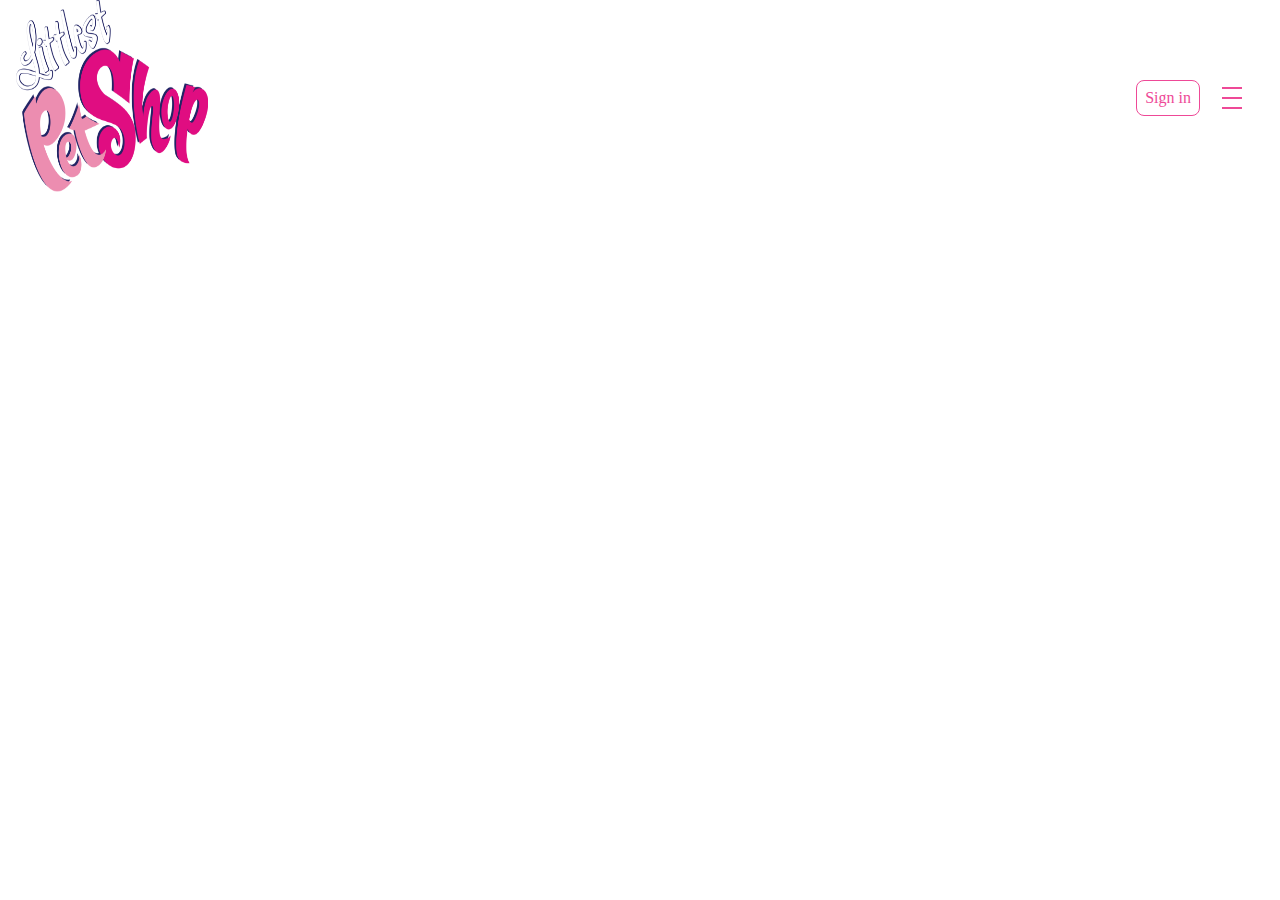
==== productinfo.html @ e5d633b0 "filteren" ====
<!DOCTYPE html>
<html lang="en">

<head>
	<meta charset="UTF-8">
	<meta name="author" content="jouw naam">
	<meta name="viewport" content="width=device-width, initial-scale=1">

	<title>Littlest Pet Shop - Home - Littlest Pet Shop</title>

	<link href="styles/style.css" rel="stylesheet">
	<link rel="icon" type="image/svg+xml" href="images/lpslogo2.png">
</head>

<body>
	<header>
		<nav>
			<a href="index.html"><img src="images/lpslogo2.png" alt="het logo van LPS roze sierlijke letterss met wit"></a>
			<a href="/">Sign in</a>

			<!-- Hamburger icoon hulp van ali-->
			<button type="button">
				<span></span>
				<span></span>
				<span></span>
			</button>
			
		</nav>

	</header>
	<section>
		<article>
			<img src="images/lpslogo2.png" alt="logo van lps,  roze met witte letters">
			<h3>Menu</h3>
			<button><svg xmlns="http://www.w3.org/2000/svg" viewBox="0 0 24 24" fill="none">
				<path fill-rule="evenodd" clip-rule="evenodd" d="M5.29289 5.29289C5.68342 4.90237 6.31658 4.90237 6.70711 5.29289L12 10.5858L17.2929 5.29289C17.6834 4.90237 18.3166 4.90237 18.7071 5.29289C19.0976 5.68342 19.0976 6.31658 18.7071 6.70711L13.4142 12L18.7071 17.2929C19.0976 17.6834 19.0976 18.3166 18.7071 18.7071C18.3166 19.0976 17.6834 19.0976 17.2929 18.7071L12 13.4142L6.70711 18.7071C6.31658 19.0976 5.68342 19.0976 5.29289 18.7071C4.90237 18.3166 4.90237 17.6834 5.29289 17.2929L10.5858 12L5.29289 6.70711C4.90237 6.31658 4.90237 5.68342 5.29289 5.29289Z" fill="#0F1729"/>
				</svg></button>
		</article>
		<ul>
			<li><a href="/">Learn</a></li>
			<li><a href="/">Shop</a></li>
			<li><a href="/">Home</a></li>
			<li><a href="/">Roblox</a></li>
		</ul>
		<ul>
			<li><a href="/">Create an account</a></li>
			<li><a href="/">Log in</a></li>
			<li><a href="/"><svg xmlns="http://www.w3.org/2000/svg" aria-label="favorite heart icon"viewBox="0 0 16 16" fill="none">
				<path d="M1.24264 8.24264L8 15L14.7574 8.24264C15.553 7.44699 16 6.36786 16 5.24264V5.05234C16 2.8143 14.1857 1 11.9477 1C10.7166 1 9.55233 1.55959 8.78331 2.52086L8 3.5L7.21669 2.52086C6.44767 1.55959 5.28338 1 4.05234 1C1.8143 1 0 2.8143 0 5.05234V5.24264C0 6.36786 0.44699 7.44699 1.24264 8.24264Z" fill="#000000"/>
				</svg></a></li>
			<li><a href="/"><svg xmlns="http://www.w3.org/2000/svg" aria-label="envelope icon"viewBox="0 0 24 24" fill="none">
				<path d="M4 18L9 12M20 18L15 12M3 8L10.225 12.8166C10.8665 13.2443 11.1872 13.4582 11.5339 13.5412C11.8403 13.6147 12.1597 13.6147 12.4661 13.5412C12.8128 13.4582 13.1335 13.2443 13.775 12.8166L21 8M6.2 19H17.8C18.9201 19 19.4802 19 19.908 18.782C20.2843 18.5903 20.5903 18.2843 20.782 17.908C21 17.4802 21 16.9201 21 15.8V8.2C21 7.0799 21 6.51984 20.782 6.09202C20.5903 5.71569 20.2843 5.40973 19.908 5.21799C19.4802 5 18.9201 5 17.8 5H6.2C5.0799 5 4.51984 5 4.09202 5.21799C3.71569 5.40973 3.40973 5.71569 3.21799 6.09202C3 6.51984 3 7.07989 3 8.2V15.8C3 16.9201 3 17.4802 3.21799 17.908C3.40973 18.2843 3.71569 18.5903 4.09202 18.782C4.51984 19 5.07989 19 6.2 19Z" stroke="#000000" stroke-width="2" stroke-linecap="round" stroke-linejoin="round"/>
				</svg></a></li>
		</ul>
	</section>
	<main>
		

	</main>
	<script src="scripts/script.js"></script>

	<footer>
<section>


</section>
	</footer>
</body>

</html>
---- styles/style.css ----
@import url('https://fonts.googleapis.com/css2?family=Expletus+Sans:ital,wght@0,400..700;1,400..700&family=Montserrat:ital,wght@0,100..900;1,100..900&family=Nunito:ital,wght@0,200..1000;1,200..1000&family=Saira:ital,wght@0,100..900;1,100..900&display=swap');


@font-face {
	font-family: PetShopFont;
	src: url("../fonts/Baloo-Regular.ttf");
}

/**************/
/* CSS REMEDY */
/**************/
*, *::after, *::before {
  box-sizing:border-box;  
  margin: 0;
}


body {
	box-sizing: border-box;
	overflow-x: hidden;
}

body > section  {
	width:100vw;
	opacity: 0;
	pointer-events: none;
	background-color: whitesmoke;
	height:100vh;
	position: absolute;
	top: 0;
	font-family: system-ui, -apple-system, BlinkMacSystemFont, 'Segoe UI', Roboto, Oxygen, Ubuntu, Cantarell, 'Open Sans', 'Helvetica Neue', sans-serif;
	z-index: 1;
	transition: .5s;
}

body > section.active {
	opacity: 1;
	pointer-events: all;
}

ul {
	padding: 0;
}

li {
	list-style-type: none;
}

button {
	background-color: transparent;
	border: none;
}

body > section article {
	display: flex
}



body > section ul {
	display: flex;
	flex-direction: column;
}

body > section ul:nth-of-type(2) {
	margin-top: 3rem;
}

body > section ul li a {
	display: block;
}

body > section ul:nth-of-type(1) li a {
	padding: 1rem;
	border-top: solid .5px #ccc;
	border-bottom: solid .5px #ccc;
}

body > section ul:nth-of-type(2) {
	display: flex;
	text-align: center;
}

body > section ul:nth-of-type(2) li:nth-of-type(1) a,
body > section ul:nth-of-type(2) li:nth-of-type(2) a{
	padding: 1rem;
	width: 100%;
	display: inline-block;
	border-top: solid .5px #ccc;
	border-bottom: solid .5px #ccc;
	
}

body > section ul:nth-of-type(2) li:nth-of-type(3) a,
body > section ul:nth-of-type(2) li:nth-of-type(4) a {
	margin: 0 auto;
}



body > section ul:nth-of-type(2) li:nth-of-type(3) a {
	margin-top: 2rem
}

img {
	width: 100%;
}

body > section article {
    display: flex;
	width: 100%;
	justify-content: space-between;
    flex-direction: row; /* Zorg ervoor dat de inhoud onder elkaar komt */
    align-items: center; /* Optioneel: centreer de inhoud horizontaal */
    padding: 1rem; /* Voeg wat padding toe om ruimte te creëren */
}

body > section article img  {
	width: 20%;
}

body > section ul li a {
	color: #EE4997;
}

body > section ul:nth-of-type(2) li:nth-of-type(3) a{
	display: block;
	width: 2rem;
}

body > section ul:nth-of-type(2) li:nth-of-type(4) a{
	display: block;
	width: 2rem;
}

img {
    width: 100%; 
    aspect-ratio: 1/1; /* Behoud de verhoudingen van de afbeelding */
}

body > section article button {
    width: auto; /* Laat de breedte van de knop automatisch bepalen op basis van de inhoud */
    display: inline-flex; /* Zorg ervoor dat de knop alleen zoveel ruimte inneemt als nodig */
    align-items: center; /* Centreer de inhoud binnen de knop */
    justify-content: center; /* Centreer het SVG-pictogram in de knop */
    padding: 0.5rem; /* Voeg wat padding toe om ruimte rond de knop te creëren */
}

body > section article button svg {
    width: 2rem; /* Stel de grootte van de SVG in (je kunt dit aanpassen naar behoefte) */
    height: 2rem; /* Zorg ervoor dat de hoogte van het SVG-pictogram dezelfde is als de breedte */
	fill: red;
}


/*********************/
/* CUSTOM PROPERTIES */
/*********************/
:root {
	/* startje */
	--color-text:#111;
	--color-background:#eee;
	--color-llp: #EE4997;
	--color-blue: lightblue;
	--footer-bgcolor: #0D294F;
	--lps-plain-text: "Nunito"; 

}


a  {
	text-decoration: none;
}

li  {
	list-style-type: none;
}


p, h2 {
	font-family: var(--lps-plain-text);
}

/****************/
/* JOUW STYLING */
/****************/

/* jouw code */

header nav {
	display: flex;
	width: 100%;
	background-color: white;

	/* Lijnt alle children (items in de nav) horizontaal uit */
	align-items: center;


}

header nav a:first-of-type {
	width: 30%;
	margin-left: 1rem;
	margin-right: auto;
}


header nav a:nth-of-type(1) img {
	width: 50%;
	height:auto;
}
/* sign in button*/
header nav a:nth-of-type(2) {
	color: var(--color-llp);
	padding: 0.5rem;
	border-radius: .5rem;
	border: solid var(--color-llp) 1px;

}

header nav button {
	aspect-ratio: 1/1;
	width: 3rem;
	display: flex;
	justify-content: center;
	flex-direction: column;
	gap: .5rem;
	background-color: transparent;
	border: none;
	margin: 0 1rem;
}

header nav button span {
	display: block;
	width: 55%;
	height: 2px;
	background-color: var(--color-llp);
}

  

/* Main */
/* hulp van studentassistent*/
  
  div h1 {
	position: absolute;
	font-family: PetShopFont;
  }
  
  /* bron van https://cssgradient.io/*/

  div h1:nth-of-type(1) {
	color: white;
	-webkit-text-stroke: .4rem rgb(23, 26, 79); /* buitenlijn kleur */
 font-family: PetShopFont;
}
 /* bron van https://cssgradient.io/*/
  
  div h1:nth-of-type(2) {
	color: white; /* tekst kleur */
	font-family: PetShopFont;
 }
/* hulp van studentassistent*/


main h2:first-of-type{
	font-family: PetShopFont;
	color: rgb(23, 26, 79);
}



main section:nth-of-type(1) {
	background: rgb(2,0,36);
	background: linear-gradient(-90deg, #0974B7 0%, #80C0DD 100%);
		padding: 2rem;
}


main section:nth-of-type(1) div {
	top: 0;
}

main section:nth-of-type(1) p {
	margin-top: 3rem;
}

main article {
	width: 100%;
}

main section {
	box-sizing: border-box;
	margin: 0;
}

main section:nth-of-type(3) img{
	width:80%;
}
/* Anouk heeft me heel lief geholpen met dit stuk*/
main section:nth-of-type(3) ul{
	padding: 0;
	display:grid;
	grid-template-columns: repeat(2,1fr);
	gap: 1rem;
	padding: 1rem;
	align-items: center;
}
/* Anouk heeft me heel lief geholpen met dit stuk*/

main section:nth-of-type(3) ul li {
	display: flex;
	flex-direction: column;
	gap: 0;
	height: 15rem;
	align-items: center;
}



main section:nth-of-type(3) ul li a {
	margin-top: auto;
}

svg {
	width: 100%;
}

main section ul li {
	/* om de p's en buttons onder elkaar en in het midden van de sections te positioneren */
	display:grid;
	place-content:center;
	gap:1em;
  }
  
  li p {
	width:10em;
	margin:0;
	padding:.5em;
	
	text-align:center;
  }

main section:nth-of-type(3) ul li a:first-of-type{
	background-color: #EE4997;
    border-radius: 2em;
    padding: .3rem 1rem;
    color: white;
    text-align: center;
}

main section:nth-of-type(2) select {
	border: none;
}

main section:nth-of-type(2) {
	display: flex;
	justify-content: center;
	align-items: center;
	gap: 1rem;
}

main section:nth-of-type(2) div {
	border: solid 2px #EE4997;
	padding: .5rem 1rem;
	color: #EE4997;
	border-radius: .8rem;
}


option {
	color: red;
}

footer {

	background-color: var(--footer-bgcolor);
	margin-top: 2rem;;
}
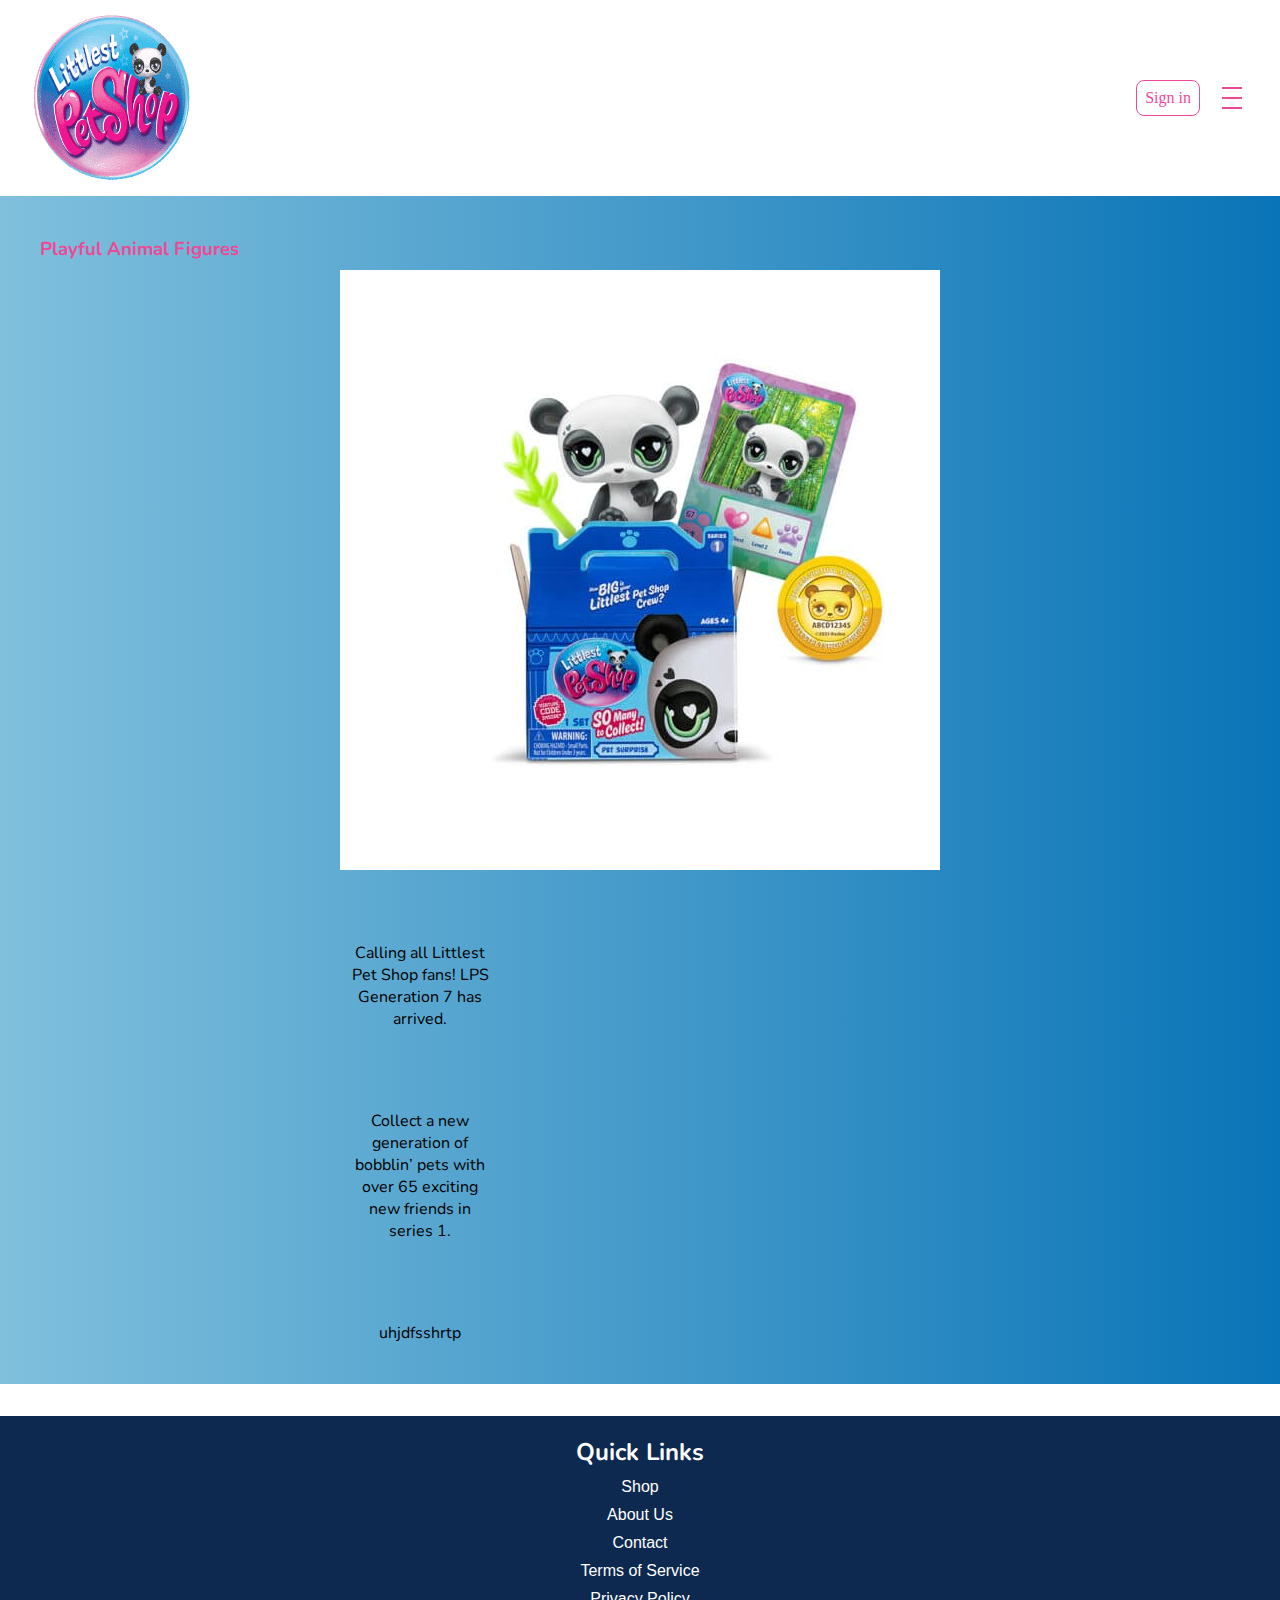
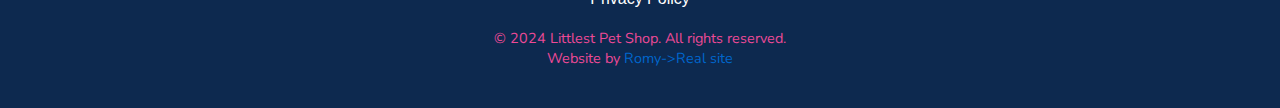
==== commit e2836fcd: "aanpassingen" ====
--- a/productinfo.html
+++ b/productinfo.html
@@ -3,7 +3,7 @@
 
 <head>
 	<meta charset="UTF-8">
-	<meta name="author" content="jouw naam">
+	<meta name="author" content="Romy">
 	<meta name="viewport" content="width=device-width, initial-scale=1">
 
 	<title>Littlest Pet Shop - Home - Littlest Pet Shop</title>
@@ -15,8 +15,9 @@
 <body>
 	<header>
 		<nav>
-			<a href="index.html"><img src="images/lpslogo2.png" alt="het logo van LPS roze sierlijke letterss met wit"></a>
-			<a href="/">Sign in</a>
+			<a href="index.html"><img src="images/logolpsovaal.png"
+					alt="het logo van LPS roze sierlijke letterss met wit"></a>
+			<a href="productinfo.html">Sign in</a>
 
 			<!-- Hamburger icoon hulp van ali-->
 			<button type="button">
@@ -24,46 +25,84 @@
 				<span></span>
 				<span></span>
 			</button>
-			
+
 		</nav>
 
 	</header>
 	<section>
 		<article>
-			<img src="images/lpslogo2.png" alt="logo van lps,  roze met witte letters">
+			<img src="images/logolpsovaal.png" alt="logo lps, blue logo with a panda ">
 			<h3>Menu</h3>
 			<button><svg xmlns="http://www.w3.org/2000/svg" viewBox="0 0 24 24" fill="none">
-				<path fill-rule="evenodd" clip-rule="evenodd" d="M5.29289 5.29289C5.68342 4.90237 6.31658 4.90237 6.70711 5.29289L12 10.5858L17.2929 5.29289C17.6834 4.90237 18.3166 4.90237 18.7071 5.29289C19.0976 5.68342 19.0976 6.31658 18.7071 6.70711L13.4142 12L18.7071 17.2929C19.0976 17.6834 19.0976 18.3166 18.7071 18.7071C18.3166 19.0976 17.6834 19.0976 17.2929 18.7071L12 13.4142L6.70711 18.7071C6.31658 19.0976 5.68342 19.0976 5.29289 18.7071C4.90237 18.3166 4.90237 17.6834 5.29289 17.2929L10.5858 12L5.29289 6.70711C4.90237 6.31658 4.90237 5.68342 5.29289 5.29289Z" fill="#0F1729"/>
+					<path fill-rule="evenodd" clip-rule="evenodd"
+						d="M5.29289 5.29289C5.68342 4.90237 6.31658 4.90237 6.70711 5.29289L12 10.5858L17.2929 5.29289C17.6834 4.90237 18.3166 4.90237 18.7071 5.29289C19.0976 5.68342 19.0976 6.31658 18.7071 6.70711L13.4142 12L18.7071 17.2929C19.0976 17.6834 19.0976 18.3166 18.7071 18.7071C18.3166 19.0976 17.6834 19.0976 17.2929 18.7071L12 13.4142L6.70711 18.7071C6.31658 19.0976 5.68342 19.0976 5.29289 18.7071C4.90237 18.3166 4.90237 17.6834 5.29289 17.2929L10.5858 12L5.29289 6.70711C4.90237 6.31658 4.90237 5.68342 5.29289 5.29289Z"
+						fill="#0F1729" />
 				</svg></button>
 		</article>
 		<ul>
-			<li><a href="/">Learn</a></li>
-			<li><a href="/">Shop</a></li>
-			<li><a href="/">Home</a></li>
-			<li><a href="/">Roblox</a></li>
+			<li><a href="productinfo.html">Learn</a></li>
+			<li><a href="productinfo.html">Shop</a></li>
+			<li><a href="productinfo.html">Home</a></li>
+			<li><a href="productinfo.html">Roblox</a></li>
 		</ul>
 		<ul>
-			<li><a href="/">Create an account</a></li>
-			<li><a href="/">Log in</a></li>
-			<li><a href="/"><svg xmlns="http://www.w3.org/2000/svg" aria-label="favorite heart icon"viewBox="0 0 16 16" fill="none">
-				<path d="M1.24264 8.24264L8 15L14.7574 8.24264C15.553 7.44699 16 6.36786 16 5.24264V5.05234C16 2.8143 14.1857 1 11.9477 1C10.7166 1 9.55233 1.55959 8.78331 2.52086L8 3.5L7.21669 2.52086C6.44767 1.55959 5.28338 1 4.05234 1C1.8143 1 0 2.8143 0 5.05234V5.24264C0 6.36786 0.44699 7.44699 1.24264 8.24264Z" fill="#000000"/>
-				</svg></a></li>
-			<li><a href="/"><svg xmlns="http://www.w3.org/2000/svg" aria-label="envelope icon"viewBox="0 0 24 24" fill="none">
-				<path d="M4 18L9 12M20 18L15 12M3 8L10.225 12.8166C10.8665 13.2443 11.1872 13.4582 11.5339 13.5412C11.8403 13.6147 12.1597 13.6147 12.4661 13.5412C12.8128 13.4582 13.1335 13.2443 13.775 12.8166L21 8M6.2 19H17.8C18.9201 19 19.4802 19 19.908 18.782C20.2843 18.5903 20.5903 18.2843 20.782 17.908C21 17.4802 21 16.9201 21 15.8V8.2C21 7.0799 21 6.51984 20.782 6.09202C20.5903 5.71569 20.2843 5.40973 19.908 5.21799C19.4802 5 18.9201 5 17.8 5H6.2C5.0799 5 4.51984 5 4.09202 5.21799C3.71569 5.40973 3.40973 5.71569 3.21799 6.09202C3 6.51984 3 7.07989 3 8.2V15.8C3 16.9201 3 17.4802 3.21799 17.908C3.40973 18.2843 3.71569 18.5903 4.09202 18.782C4.51984 19 5.07989 19 6.2 19Z" stroke="#000000" stroke-width="2" stroke-linecap="round" stroke-linejoin="round"/>
-				</svg></a></li>
+			<li><a href="productinfo.html">Create an account</a></li>
+			<li><a href="productinfo.html">Log in</a></li>
+			<li>
+				<a href="productinfo.html">
+					<!-- https://www.svgrepo.com/show/533194/mail-alt.svg-->
+					<svg xmlns="http://www.w3.org/2000/svg" aria-label="favorite heart icon" viewBox="0 0 16 16"
+						fill="none">
+						<path
+							d="M1.24264 8.24264L8 15L14.7574 8.24264C15.553 7.44699 16 6.36786 16 5.24264V5.05234C16 2.8143 14.1857 1 11.9477 1C10.7166 1 9.55233 1.55959 8.78331 2.52086L8 3.5L7.21669 2.52086C6.44767 1.55959 5.28338 1 4.05234 1C1.8143 1 0 2.8143 0 5.05234V5.24264C0 6.36786 0.44699 7.44699 1.24264 8.24264Z"
+							fill="#000000" />
+					</svg></a>
+			</li>
+			<!-- https://www.svgrepo.com/show/533194/mail-alt.svg-->
+			<li><a href="productinfo.html"><svg xmlns="http://www.w3.org/2000/svg" aria-label="envelope icon"
+						viewBox="0 0 24 24" fill="none">
+						<path
+							d="M4 18L9 12M20 18L15 12M3 8L10.225 12.8166C10.8665 13.2443 11.1872 13.4582 11.5339 13.5412C11.8403 13.6147 12.1597 13.6147 12.4661 13.5412C12.8128 13.4582 13.1335 13.2443 13.775 12.8166L21 8M6.2 19H17.8C18.9201 19 19.4802 19 19.908 18.782C20.2843 18.5903 20.5903 18.2843 20.782 17.908C21 17.4802 21 16.9201 21 15.8V8.2C21 7.0799 21 6.51984 20.782 6.09202C20.5903 5.71569 20.2843 5.40973 19.908 5.21799C19.4802 5 18.9201 5 17.8 5H6.2C5.0799 5 4.51984 5 4.09202 5.21799C3.71569 5.40973 3.40973 5.71569 3.21799 6.09202C3 6.51984 3 7.07989 3 8.2V15.8C3 16.9201 3 17.4802 3.21799 17.908C3.40973 18.2843 3.71569 18.5903 4.09202 18.782C4.51984 19 5.07989 19 6.2 19Z"
+							stroke="#000000" stroke-width="2" stroke-linecap="round" stroke-linejoin="round" />
+					</svg></a></li>
 		</ul>
 	</section>
 	<main>
-		
 
+
+
+		</section>
+		<section>
+			<h3>Playful Animal Figures</h3>
+			<ul>
+				<li><img src="/images/pandalps.jpeg" alt="LPS panda comes with bamboo, a card and a coin">
+					<p>Calling all Littlest Pet Shop fans! LPS Generation 7 has arrived.</p>
+                    <p> Collect a new generation of bobblin’ pets with over 65 exciting new friends in series 1. </p>
+                    <p> uhjdfsshrtp</p>
+				</li>
+				
+			</ul>
+		</section>
 	</main>
 	<script src="scripts/script.js"></script>
 
 	<footer>
-<section>
-
-
-</section>
+		<section>
+			<h2>Quick Links</h2>
+			<ul>
+				<li><a href="productinfo.html">Shop</a></li>
+				<li><a href="productinfo.html">About Us</a></li>
+				<li><a href="productinfo.html">Contact</a></li>
+				<li><a href="productinfo.html">Terms of Service</a></li>
+				<li><a href="productinfo.html">Privacy Policy</a></li>
+			</ul>
+		</section>
+	
+		<section>
+			<!--https://www.w3schools.com/html/html_symbols.asp-->
+			<p>&copy; 2024 Littlest Pet Shop. All rights reserved.</p>
+			<p>Website by <a href="https://www.littlestpetshop.com/shop/">Romy->Real site</a></p>
+		</section>
 	</footer>
 </body>
 
--- a/styles/style.css
+++ b/styles/style.css
@@ -1,31 +1,33 @@
 @import url('https://fonts.googleapis.com/css2?family=Expletus+Sans:ital,wght@0,400..700;1,400..700&family=Montserrat:ital,wght@0,100..900;1,100..900&family=Nunito:ital,wght@0,200..1000;1,200..1000&family=Saira:ital,wght@0,100..900;1,100..900&display=swap');
 
-
+/*hulp van student assistent*/
 @font-face {
 	font-family: PetShopFont;
 	src: url("../fonts/Baloo-Regular.ttf");
 }
-
+/*hulp van student assistent*/
 /**************/
 /* CSS REMEDY */
 /**************/
-*, *::after, *::before {
-  box-sizing:border-box;  
-  margin: 0;
+*,
+*::after,
+*::before {
+	box-sizing: border-box;
+	margin: 0;
 }
 
 
 body {
 	box-sizing: border-box;
-	overflow-x: hidden;
-}
-
-body > section  {
-	width:100vw;
+	overflow-x: hidden; /* Voorkomt horizontaal scrollen op de pagina*/
+}
+/* hulp van studenassistent voor hamburger menu*/
+body>section {
+	width: 100vw;
 	opacity: 0;
 	pointer-events: none;
 	background-color: whitesmoke;
-	height:100vh;
+	height: 100vh;
 	position: absolute;
 	top: 0;
 	font-family: system-ui, -apple-system, BlinkMacSystemFont, 'Segoe UI', Roboto, Oxygen, Ubuntu, Cantarell, 'Open Sans', 'Helvetica Neue', sans-serif;
@@ -33,7 +35,7 @@
 	transition: .5s;
 }
 
-body > section.active {
+body>section.active {
 	opacity: 1;
 	pointer-events: all;
 }
@@ -44,6 +46,7 @@
 
 li {
 	list-style-type: none;
+
 }
 
 button {
@@ -51,54 +54,54 @@
 	border: none;
 }
 
-body > section article {
+body>section article {
 	display: flex
 }
 
 
 
-body > section ul {
+body>section ul {
 	display: flex;
 	flex-direction: column;
 }
 
-body > section ul:nth-of-type(2) {
+body>section ul:nth-of-type(2) {
 	margin-top: 3rem;
 }
 
-body > section ul li a {
+body>section ul li a {
 	display: block;
 }
 
-body > section ul:nth-of-type(1) li a {
+body>section ul:nth-of-type(1) li a {
 	padding: 1rem;
 	border-top: solid .5px #ccc;
 	border-bottom: solid .5px #ccc;
 }
 
-body > section ul:nth-of-type(2) {
+body>section ul:nth-of-type(2) {
 	display: flex;
 	text-align: center;
 }
 
-body > section ul:nth-of-type(2) li:nth-of-type(1) a,
-body > section ul:nth-of-type(2) li:nth-of-type(2) a{
+body>section ul:nth-of-type(2) li:nth-of-type(1) a,
+body>section ul:nth-of-type(2) li:nth-of-type(2) a {
 	padding: 1rem;
 	width: 100%;
 	display: inline-block;
 	border-top: solid .5px #ccc;
 	border-bottom: solid .5px #ccc;
-	
-}
-
-body > section ul:nth-of-type(2) li:nth-of-type(3) a,
-body > section ul:nth-of-type(2) li:nth-of-type(4) a {
+
+}
+
+body>section ul:nth-of-type(2) li:nth-of-type(3) a,
+body>section ul:nth-of-type(2) li:nth-of-type(4) a {
 	margin: 0 auto;
 }
 
 
 
-body > section ul:nth-of-type(2) li:nth-of-type(3) a {
+body>section ul:nth-of-type(2) li:nth-of-type(3) a {
 	margin-top: 2rem
 }
 
@@ -106,50 +109,61 @@
 	width: 100%;
 }
 
-body > section article {
-    display: flex;
+body>section article {
+	display: flex;
 	width: 100%;
 	justify-content: space-between;
-    flex-direction: row; /* Zorg ervoor dat de inhoud onder elkaar komt */
-    align-items: center; /* Optioneel: centreer de inhoud horizontaal */
-    padding: 1rem; /* Voeg wat padding toe om ruimte te creëren */
-}
-
-body > section article img  {
+	flex-direction: row;
+	/* Zorg ervoor dat de inhoud onder elkaar komt */
+	align-items: center;
+	/* Optioneel: centreer de inhoud horizontaal */
+	padding: 1rem;
+	/* Voeg wat padding toe om ruimte te creëren */
+}
+
+body>section article img {
 	width: 20%;
 }
 
-body > section ul li a {
+body>section ul li a {
 	color: #EE4997;
 }
 
-body > section ul:nth-of-type(2) li:nth-of-type(3) a{
+body>section ul:nth-of-type(2) li:nth-of-type(3) a {
 	display: block;
 	width: 2rem;
 }
 
-body > section ul:nth-of-type(2) li:nth-of-type(4) a{
+body>section ul:nth-of-type(2) li:nth-of-type(4) a {
 	display: block;
 	width: 2rem;
 }
 
 img {
-    width: 100%; 
-    aspect-ratio: 1/1; /* Behoud de verhoudingen van de afbeelding */
-}
-
-body > section article button {
-    width: auto; /* Laat de breedte van de knop automatisch bepalen op basis van de inhoud */
-    display: inline-flex; /* Zorg ervoor dat de knop alleen zoveel ruimte inneemt als nodig */
-    align-items: center; /* Centreer de inhoud binnen de knop */
-    justify-content: center; /* Centreer het SVG-pictogram in de knop */
-    padding: 0.5rem; /* Voeg wat padding toe om ruimte rond de knop te creëren */
-}
-
-body > section article button svg {
-    width: 2rem; /* Stel de grootte van de SVG in (je kunt dit aanpassen naar behoefte) */
-    height: 2rem; /* Zorg ervoor dat de hoogte van het SVG-pictogram dezelfde is als de breedte */
-	fill: red;
+	width: 100%;
+	aspect-ratio: 1/1;
+	/* Behoud de verhoudingen van de afbeelding */
+}
+
+body>section article button {
+	width: auto;
+	/* Laat de breedte van de knop automatisch bepalen op basis van de inhoud */
+	display: inline-flex;
+	/* Zorg ervoor dat de knop alleen zoveel ruimte inneemt als nodig */
+	align-items: center;
+	/* Centreer de inhoud binnen de knop */
+	justify-content: center;
+	/* Centreer het SVG-pictogram in de knop */
+	padding: 0.5rem;
+	/* Voeg wat padding toe om ruimte rond de knop te creëren */
+}
+
+body>section article button svg {
+	width: 2rem;
+	/* Stel de grootte van de SVG in (je kunt dit aanpassen naar behoefte) */
+	height: 2rem;
+	/* Zorg ervoor dat de hoogte van het SVG-pictogram dezelfde is als de breedte */
+	fill: rgb(0, 0, 0);
 }
 
 
@@ -158,27 +172,37 @@
 /*********************/
 :root {
 	/* startje */
-	--color-text:#111;
-	--color-background:#eee;
+	--color-text: #111;
+	--color-background: #eee;
 	--color-llp: #EE4997;
 	--color-blue: lightblue;
 	--footer-bgcolor: #0D294F;
-	--lps-plain-text: "Nunito"; 
-
-}
-
-
-a  {
+	--lps-plain-text: "Nunito";
+
+}
+
+
+a {
 	text-decoration: none;
 }
 
-li  {
+li {
 	list-style-type: none;
 }
 
 
-p, h2 {
+p,
+h2 {
 	font-family: var(--lps-plain-text);
+}
+h3 {
+	font-family: var(--lps-plain-text);
+	color: #EE4997;
+	padding: 0.5rem;
+}
+h4 {
+	font-family: var(--lps-plain-text);
+	color:#0D294F;
 }
 
 /****************/
@@ -207,8 +231,9 @@
 
 header nav a:nth-of-type(1) img {
 	width: 50%;
-	height:auto;
-}
+
+}
+
 /* sign in button*/
 header nav a:nth-of-type(2) {
 	color: var(--color-llp);
@@ -237,33 +262,37 @@
 	background-color: var(--color-llp);
 }
 
-  
+
 
 /* Main */
 /* hulp van studentassistent*/
-  
-  div h1 {
+
+div h1 {
 	position: absolute;
 	font-family: PetShopFont;
-  }
-  
-  /* bron van https://cssgradient.io/*/
-
-  div h1:nth-of-type(1) {
-	color: white;
-	-webkit-text-stroke: .4rem rgb(23, 26, 79); /* buitenlijn kleur */
- font-family: PetShopFont;
-}
- /* bron van https://cssgradient.io/*/
-  
-  div h1:nth-of-type(2) {
-	color: white; /* tekst kleur */
+}
+
+/* bron van https://cssgradient.io/*/
+
+div h1:nth-of-type(1) {
+	color: white;
+	-webkit-text-stroke: .4rem rgb(23, 26, 79);
+	/* buitenlijn kleur */
 	font-family: PetShopFont;
- }
+}
+
+/* bron van https://cssgradient.io/*/
+
+div h1:nth-of-type(2) {
+	color: white;
+	/* tekst kleur */
+	font-family: PetShopFont;
+}
+
 /* hulp van studentassistent*/
 
 
-main h2:first-of-type{
+main h2:first-of-type {
 	font-family: PetShopFont;
 	color: rgb(23, 26, 79);
 }
@@ -271,9 +300,9 @@
 
 
 main section:nth-of-type(1) {
-	background: rgb(2,0,36);
+	background: rgb(2, 0, 36);
 	background: linear-gradient(-90deg, #0974B7 0%, #80C0DD 100%);
-		padding: 2rem;
+	padding: 2rem;
 }
 
 
@@ -294,26 +323,32 @@
 	margin: 0;
 }
 
-main section:nth-of-type(3) img{
-	width:80%;
-}
+main section:nth-of-type(3) img {
+	width: 80%;
+}
+
 /* Anouk heeft me heel lief geholpen met dit stuk*/
-main section:nth-of-type(3) ul{
+main section:nth-of-type(3) ul {
 	padding: 0;
-	display:grid;
-	grid-template-columns: repeat(2,1fr);
+	display: grid;
+	grid-template-columns: repeat(2, 1fr);
 	gap: 1rem;
 	padding: 1rem;
 	align-items: center;
 }
+
 /* Anouk heeft me heel lief geholpen met dit stuk*/
 
 main section:nth-of-type(3) ul li {
 	display: flex;
 	flex-direction: column;
 	gap: 0;
+	align-items: center;
+	margin: 0.5rem;
 	height: 15rem;
 	align-items: center;
+	width:
+	
 }
 
 
@@ -328,25 +363,25 @@
 
 main section ul li {
 	/* om de p's en buttons onder elkaar en in het midden van de sections te positioneren */
-	display:grid;
-	place-content:center;
-	gap:1em;
-  }
-  
-  li p {
-	width:10em;
-	margin:0;
-	padding:.5em;
-	
-	text-align:center;
-  }
-
-main section:nth-of-type(3) ul li a:first-of-type{
+	display: grid;
+	place-content: center;
+	gap: 1em;
+}
+
+li p {
+	width: 10em;
+	margin: 0;
+	padding: .5em;
+
+	text-align: center;
+}
+
+main section:nth-of-type(3) ul li a:first-of-type {
 	background-color: #EE4997;
-    border-radius: 2em;
-    padding: .3rem 1rem;
-    color: white;
-    text-align: center;
+	border-radius: 0.4rem;
+	padding: 0.6rem;
+	color: white;
+	text-align: center;
 }
 
 main section:nth-of-type(2) select {
@@ -358,6 +393,7 @@
 	justify-content: center;
 	align-items: center;
 	gap: 1rem;
+	padding-top: 1rem;
 }
 
 main section:nth-of-type(2) div {
@@ -367,6 +403,11 @@
 	border-radius: .8rem;
 }
 
+main h2:first-of-type {
+	color: #EE4997;
+	/* Roze kleur voor de "Showing 12 items" tekst */
+}
+
 
 option {
 	color: red;
@@ -375,5 +416,76 @@
 footer {
 
 	background-color: var(--footer-bgcolor);
-	margin-top: 2rem;;
-}+	margin-top: 2rem;
+	;
+}
+
+footer {
+	--footer-bgcolor: #0D294F;
+	/* Lichte achtergrondkleur */
+	padding: 20px 0;
+	font-family: Arial, sans-serif;
+	text-align: center;
+}
+
+footer section {
+	margin-bottom: 20px;
+}
+
+footer h2 {
+	font-size: 1.5rem;
+	margin-bottom: 10px;
+}
+
+footer ul {
+	list-style-type: none;
+	padding: 0;
+	margin: 0;
+}
+
+footer ul li {
+	margin-bottom: 10px;
+}
+
+footer ul li a {
+	text-decoration: none;
+	color: white;
+	font-size: 1rem;
+}
+
+footer .footer-social ul {
+	display: flex;
+	justify-content: center;
+	gap: 10px;
+}
+
+footer .footer-social img {
+	width: 30px;
+	height: 30px;
+}
+
+footer p {
+	font-size: 0.9rem;
+	color: #EE4997;
+}
+
+footer a {
+	color: #0066cc;
+	text-decoration: none;
+}
+
+footer h2 {
+	color: white;
+	/* Zorg ervoor dat de kop 'Quick Links' ook wit is */
+}
+
+footer ul li a {
+	color: white;
+	/* Zet de kleur van de links in de lijst naar wit */
+}
+/* Van Ali dan lijkt mijn site op laptop een beetje responsive*/
+@media (min-width: 800px){
+	main section:nth-of-type(3) ul li {
+	  height: auto;
+	}
+  }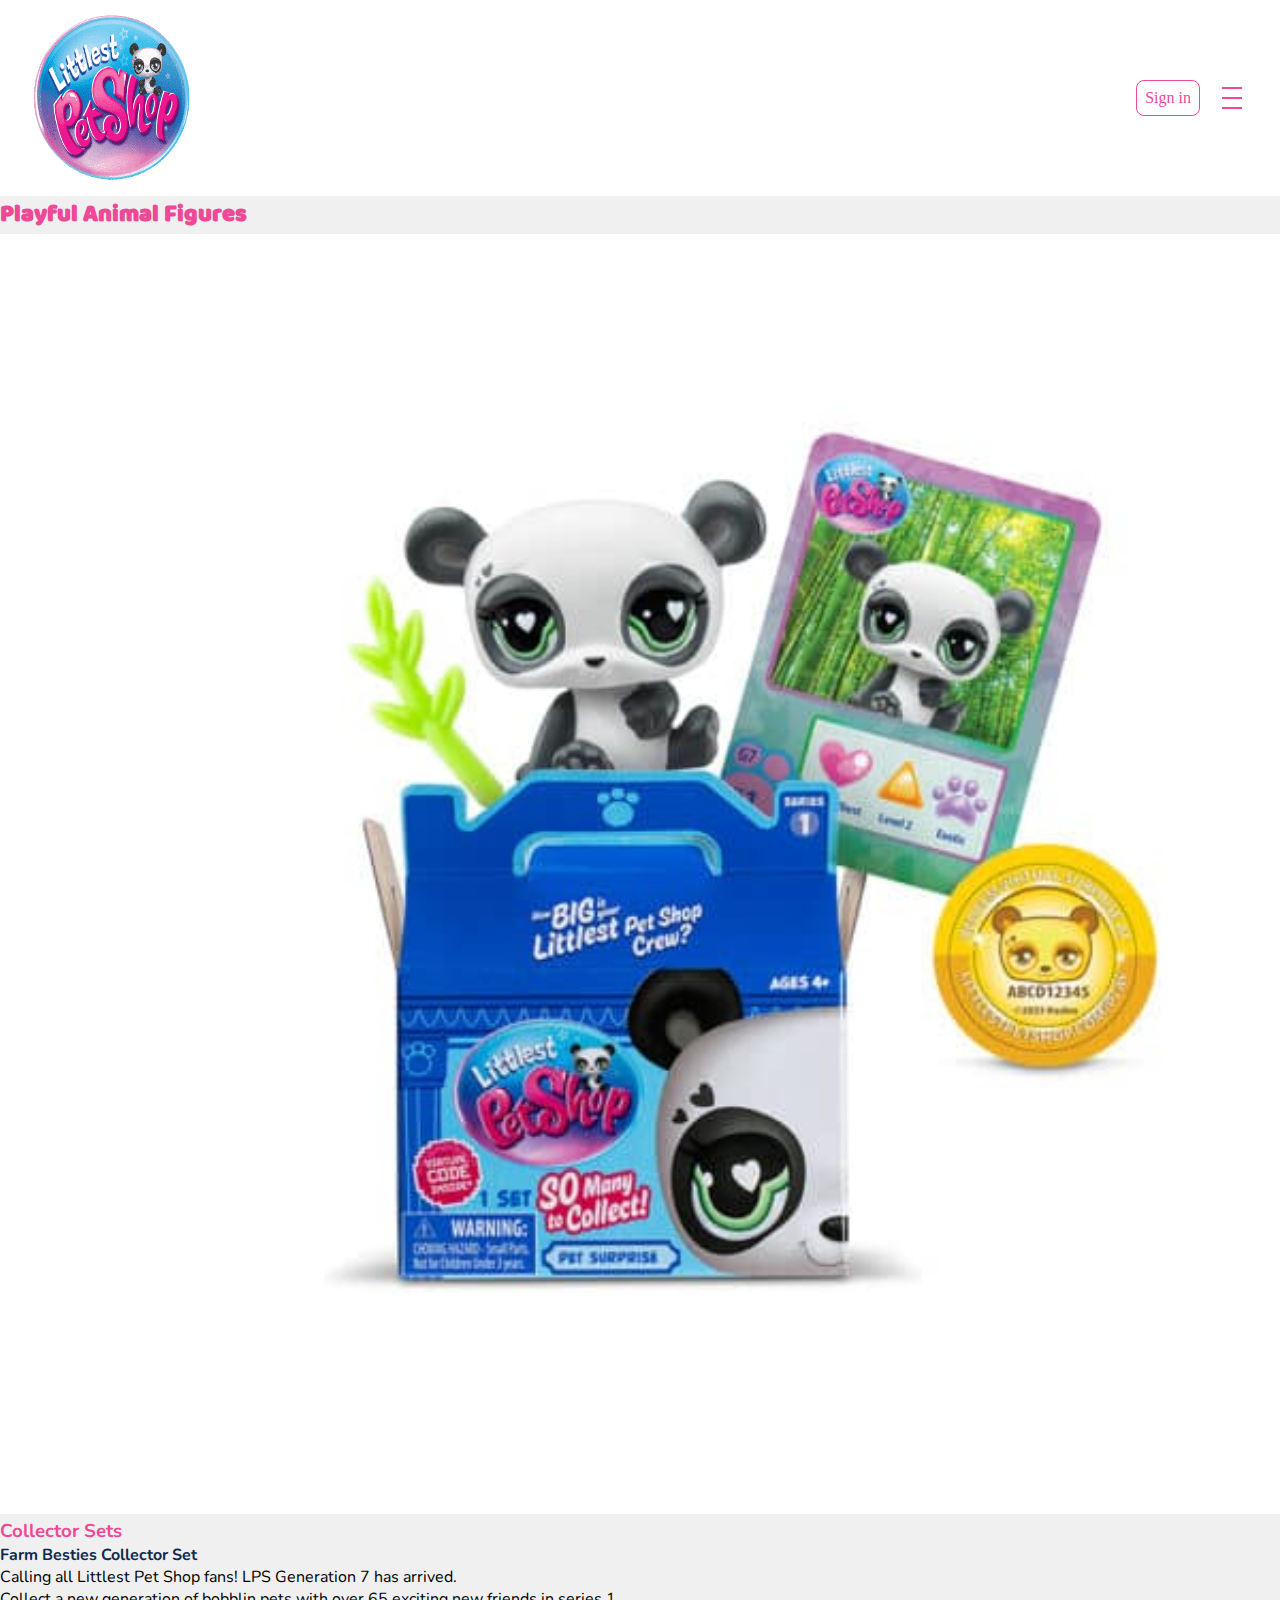
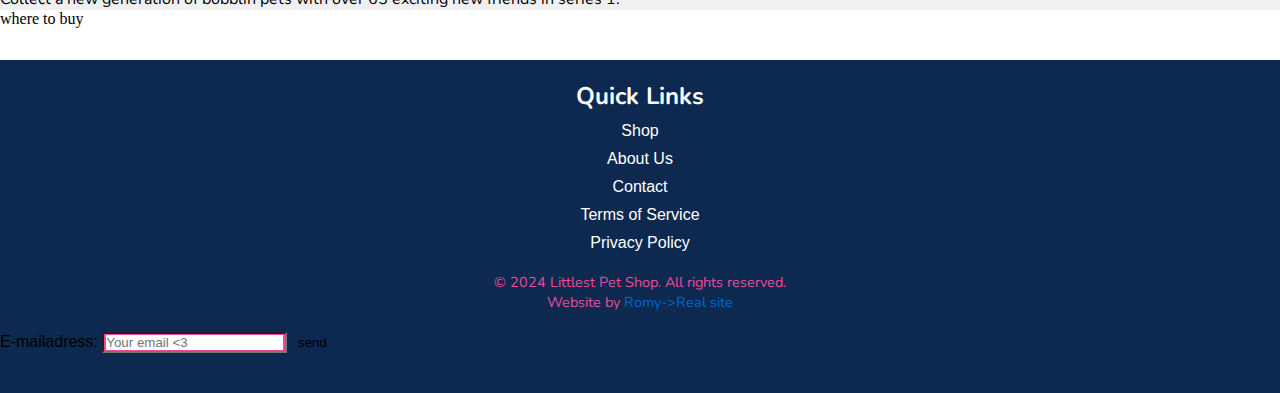
==== commit 19190a8c: "help" ====
--- a/productinfo.html
+++ b/productinfo.html
@@ -68,23 +68,31 @@
 		</ul>
 	</section>
 	<main>
+		<article class="tweedepagina">
+			<h2>Playful Animal Figures</h2>
+			<ul>
+				<li><img src="/images/pandalps.jpeg" alt="LPS panda comes with bamboo, a card and a coin">
+					<h3>Collector Sets</h3>
+					<h4>Farm Besties Collector Set</h4>
+					<p>Calling all Littlest Pet Shop fans! LPS Generation 7 has arrived.</p>
+                    <p> Collect a new generation of bobblin pets with over 65 exciting new friends in series 1. </p>
+
+					
+				</li>
+				
+			</ul>
+		</article>
+	<li><a href="index.html"></a>where to buy</li>
+</main>
+	<script src="scripts/script.js"></script>
 
 
 
-		</section>
-		<section>
-			<h3>Playful Animal Figures</h3>
-			<ul>
-				<li><img src="/images/pandalps.jpeg" alt="LPS panda comes with bamboo, a card and a coin">
-					<p>Calling all Littlest Pet Shop fans! LPS Generation 7 has arrived.</p>
-                    <p> Collect a new generation of bobblin’ pets with over 65 exciting new friends in series 1. </p>
-                    <p> uhjdfsshrtp</p>
-				</li>
-				
-			</ul>
-		</section>
-	</main>
-	<script src="scripts/script.js"></script>
+
+
+
+
+
 
 	<footer>
 		<section>
@@ -103,7 +111,15 @@
 			<p>&copy; 2024 Littlest Pet Shop. All rights reserved.</p>
 			<p>Website by <a href="https://www.littlestpetshop.com/shop/">Romy->Real site</a></p>
 		</section>
-	</footer>
+		<section><form>
+			<label>
+				E-mailadress:
+				<input type="email" name="email" placeholder="Your email <3" required/>
+			</label>
+			<button>send</button>
+			</form>
+	</section>
+</footer>
 </body>
 
 </html>--- a/styles/style.css
+++ b/styles/style.css
@@ -4,6 +4,13 @@
 @font-face {
 	font-family: PetShopFont;
 	src: url("../fonts/Baloo-Regular.ttf");
+}
+
+/* Van Ali dan lijkt mijn site op laptop een beetje responsive*/
+@media (min-width: 800px) {
+	main section:nth-of-type(3) ul li {
+		height: auto;
+	}
 }
 /*hulp van student assistent*/
 /**************/
@@ -19,8 +26,10 @@
 
 body {
 	box-sizing: border-box;
-	overflow-x: hidden; /* Voorkomt horizontaal scrollen op de pagina*/
-}
+	overflow-x: hidden;
+	/* Voorkomt horizontaal scrollen op de pagina*/
+}
+
 /* hulp van studenassistent voor hamburger menu*/
 body>section {
 	width: 100vw;
@@ -97,7 +106,7 @@
 body>section ul:nth-of-type(2) li:nth-of-type(3) a,
 body>section ul:nth-of-type(2) li:nth-of-type(4) a {
 	margin: 0 auto;
-}
+} 
 
 
 
@@ -105,9 +114,6 @@
 	margin-top: 2rem
 }
 
-img {
-	width: 100%;
-}
 
 body>section article {
 	display: flex;
@@ -195,14 +201,15 @@
 h2 {
 	font-family: var(--lps-plain-text);
 }
+
 h3 {
 	font-family: var(--lps-plain-text);
 	color: #EE4997;
-	padding: 0.5rem;
-}
+}
+
 h4 {
 	font-family: var(--lps-plain-text);
-	color:#0D294F;
+	color: #0D294F;
 }
 
 /****************/
@@ -226,13 +233,33 @@
 	width: 30%;
 	margin-left: 1rem;
 	margin-right: auto;
-}
-
-
+
+}
+
+
+header nav a:first-of-type img {
+	width: 50%;
+}
+
+/* https://developer.mozilla.org/en-US/docs/Web/CSS/animation*/
 header nav a:nth-of-type(1) img {
-	width: 50%;
-
-}
+	animation: draaiennn 18s linear infinite;
+	/* De afbeelding draait elke 5 seconden continu */
+}
+
+@keyframes draaiennn {
+	0% {
+		transform: rotate(0deg);
+		/* Begin de rotatie bij 0 graden */
+	}
+
+	100% {
+		transform: rotate(360deg);
+		/* Draai de afbeelding 360 graden */
+	}
+}
+
+
 
 /* sign in button*/
 header nav a:nth-of-type(2) {
@@ -347,8 +374,7 @@
 	margin: 0.5rem;
 	height: 15rem;
 	align-items: center;
-	width:
-	
+
 }
 
 
@@ -368,13 +394,7 @@
 	gap: 1em;
 }
 
-li p {
-	width: 10em;
-	margin: 0;
-	padding: .5em;
-
-	text-align: center;
-}
+
 
 main section:nth-of-type(3) ul li a:first-of-type {
 	background-color: #EE4997;
@@ -382,7 +402,12 @@
 	padding: 0.6rem;
 	color: white;
 	text-align: center;
-}
+	transition: background-color 0.3s;
+  }
+  
+  main section:nth-of-type(3) ul li a:first-of-type:hover {
+	background-color: #0D294F;
+  }
 
 main section:nth-of-type(2) select {
 	border: none;
@@ -417,7 +442,7 @@
 
 	background-color: var(--footer-bgcolor);
 	margin-top: 2rem;
-	;
+	
 }
 
 footer {
@@ -453,17 +478,6 @@
 	font-size: 1rem;
 }
 
-footer .footer-social ul {
-	display: flex;
-	justify-content: center;
-	gap: 10px;
-}
-
-footer .footer-social img {
-	width: 30px;
-	height: 30px;
-}
-
 footer p {
 	font-size: 0.9rem;
 	color: #EE4997;
@@ -473,19 +487,85 @@
 	color: #0066cc;
 	text-decoration: none;
 }
-
+   /* komt van bron: https://stackoverflow.com/questions/38132700/css-wiggle-shake-effect */
 footer h2 {
 	color: white;
-	/* Zorg ervoor dat de kop 'Quick Links' ook wit is */
-}
-
+	animation: wiggle 4s infinite ease-in-out;
+}
+@keyframes wiggle{
+	
+		0% {
+			transform: rotate(0deg);
+		}
+	
+		25% {
+			transform: rotate(-5deg);
+		}
+	
+		50% {
+			transform: rotate(5deg);
+		}
+	
+		75% {
+			transform: rotate(-5deg);
+		}
+	
+		100% {
+			transform: rotate(0deg);
+		}
+}
 footer ul li a {
 	color: white;
-	/* Zet de kleur van de links in de lijst naar wit */
-}
-/* Van Ali dan lijkt mijn site op laptop een beetje responsive*/
-@media (min-width: 800px){
-	main section:nth-of-type(3) ul li {
-	  height: auto;
-	}
-  }+}
+
+
+article.tweedepagina {
+	width: 100vw;
+	padding: 1rem
+	border:3rem;
+	border-radius:solid;
+	background-color: #f0f0f0;
+}
+li p h2 h3{
+	margin:0;
+	padding: .5rem;
+	text-align:left;
+
+}
+/* hulp van anouk*/
+footer section form{
+	margin-top: 1em;
+	display: flex;
+	align-items: center;
+	gap: .3em;
+}
+
+footer section form label input:user-invalid{
+	background-color: rgba(255, 0, 0, 0.315);
+}
+
+footer section form label input:valid{
+	background-color: rgba(0, 255, 132, 0.315);
+}
+
+footer section form label input::placeholder{
+	background-color: white;
+}
+
+footer section input { 
+	appearance:none;
+	background-color:#EE4997;
+}
+
+footer section label::selection {
+	background-color: #004329;
+	color:white; 
+}
+
+
+footer section button :nth-of-type(3){
+	background-color: whitesmoke;
+	border: 2rem solid darkgray;
+}
+
+
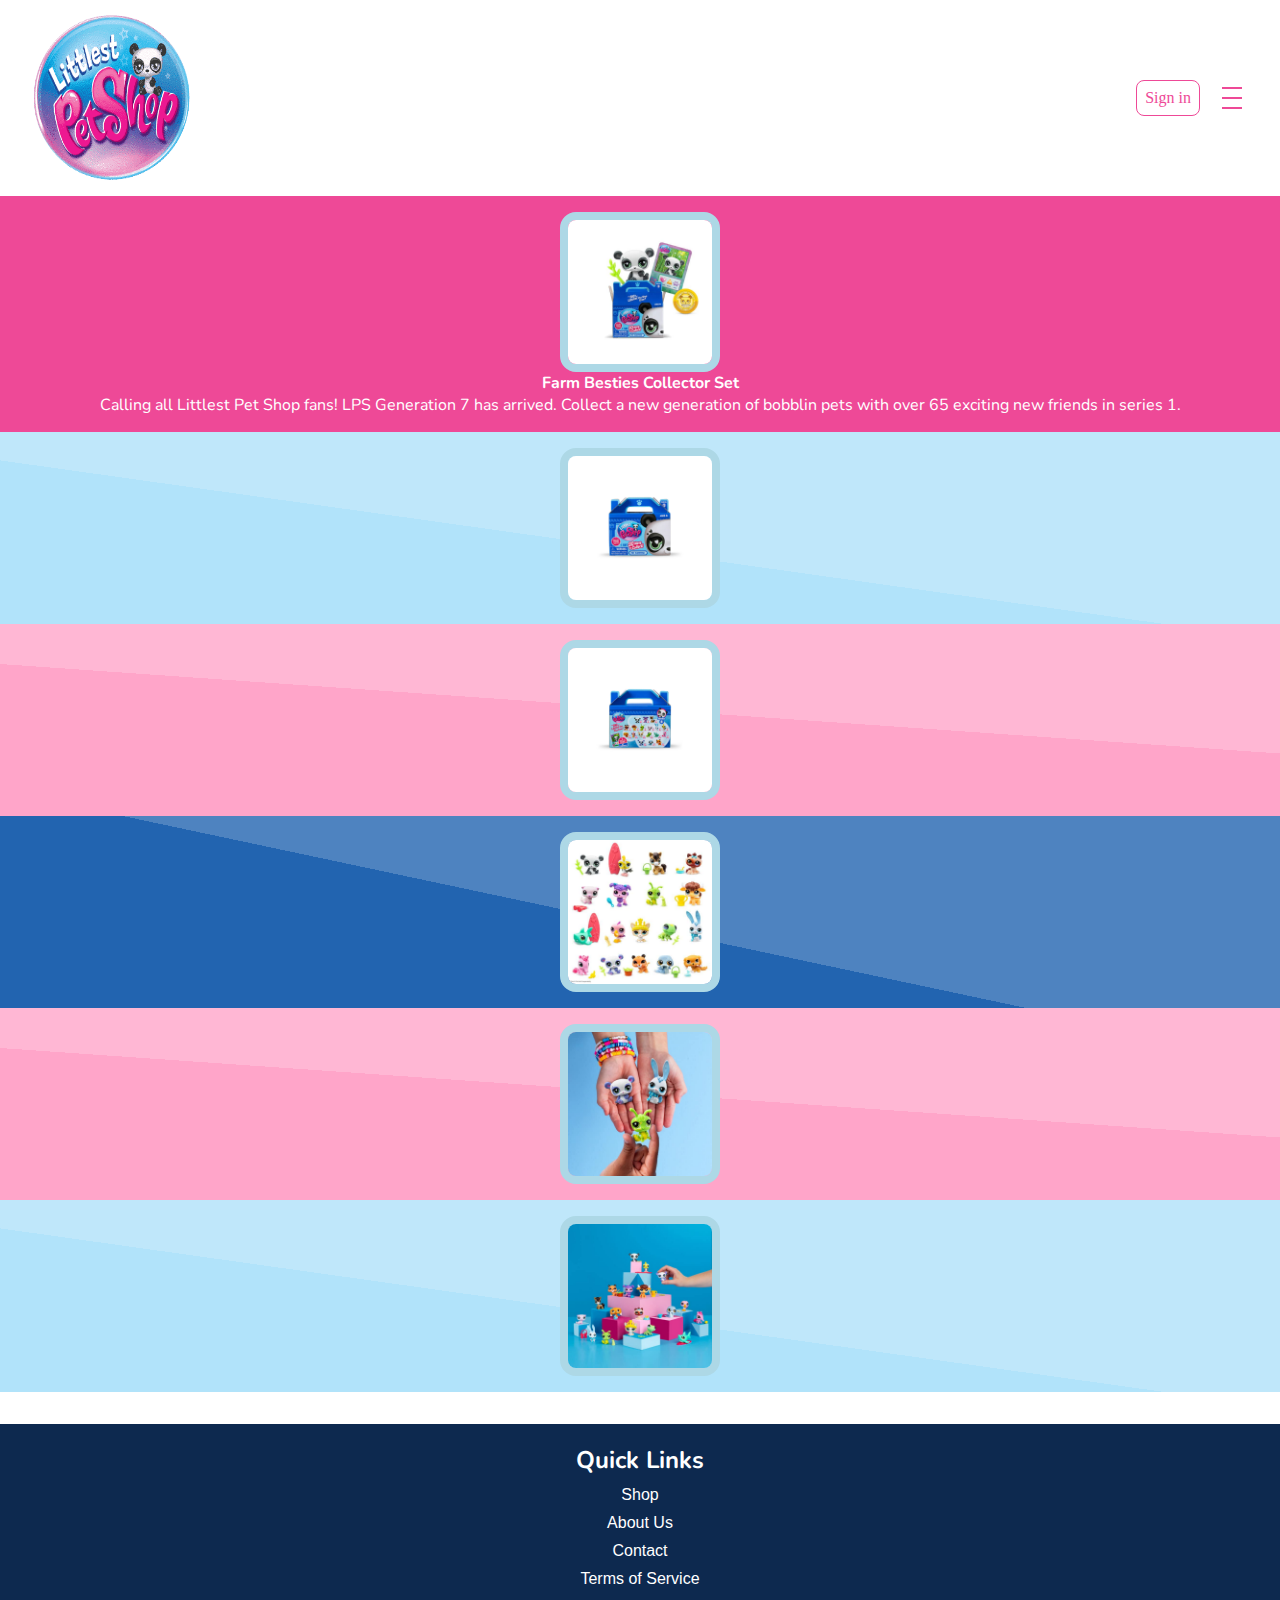
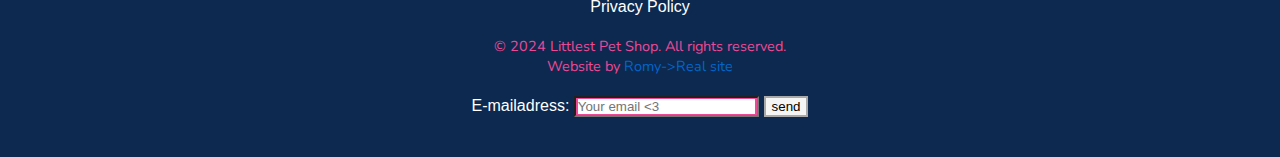
==== commit 6cab8843: "test" ====
--- a/productinfo.html
+++ b/productinfo.html
@@ -1,6 +1,5 @@
 <!DOCTYPE html>
 <html lang="en">
-
 <head>
 	<meta charset="UTF-8">
 	<meta name="author" content="Romy">
@@ -11,23 +10,19 @@
 	<link href="styles/style.css" rel="stylesheet">
 	<link rel="icon" type="image/svg+xml" href="images/lpslogo2.png">
 </head>
-
 <body>
 	<header>
 		<nav>
 			<a href="index.html"><img src="images/logolpsovaal.png"
 					alt="het logo van LPS roze sierlijke letterss met wit"></a>
 			<a href="productinfo.html">Sign in</a>
-
 			<!-- Hamburger icoon hulp van ali-->
 			<button type="button">
 				<span></span>
 				<span></span>
 				<span></span>
 			</button>
-
 		</nav>
-
 	</header>
 	<section>
 		<article>
@@ -60,40 +55,40 @@
 			</li>
 			<!-- https://www.svgrepo.com/show/533194/mail-alt.svg-->
 			<li><a href="productinfo.html"><svg xmlns="http://www.w3.org/2000/svg" aria-label="envelope icon"
-						viewBox="0 0 24 24" fill="none">
-						<path
-							d="M4 18L9 12M20 18L15 12M3 8L10.225 12.8166C10.8665 13.2443 11.1872 13.4582 11.5339 13.5412C11.8403 13.6147 12.1597 13.6147 12.4661 13.5412C12.8128 13.4582 13.1335 13.2443 13.775 12.8166L21 8M6.2 19H17.8C18.9201 19 19.4802 19 19.908 18.782C20.2843 18.5903 20.5903 18.2843 20.782 17.908C21 17.4802 21 16.9201 21 15.8V8.2C21 7.0799 21 6.51984 20.782 6.09202C20.5903 5.71569 20.2843 5.40973 19.908 5.21799C19.4802 5 18.9201 5 17.8 5H6.2C5.0799 5 4.51984 5 4.09202 5.21799C3.71569 5.40973 3.40973 5.71569 3.21799 6.09202C3 6.51984 3 7.07989 3 8.2V15.8C3 16.9201 3 17.4802 3.21799 17.908C3.40973 18.2843 3.71569 18.5903 4.09202 18.782C4.51984 19 5.07989 19 6.2 19Z"
-							stroke="#000000" stroke-width="2" stroke-linecap="round" stroke-linejoin="round" />
-					</svg></a></li>
+						viewBox="0 0 24 24" fill="none"><path d="M4 18L9 12M20 18L15 12M3 8L10.225 12.8166C10.8665 13.2443 11.1872 13.4582 11.5339 13.5412C11.8403 13.6147 12.1597 13.6147 12.4661 13.5412C12.8128 13.4582 13.1335 13.2443 13.775 12.8166L21 8M6.2 19H17.8C18.9201 19 19.4802 19 19.908 18.782C20.2843 18.5903 20.5903 18.2843 20.782 17.908C21 17.4802 21 16.9201 21 15.8V8.2C21 7.0799 21 6.51984 20.782 6.09202C20.5903 5.71569 20.2843 5.40973 19.908 5.21799C19.4802 5 18.9201 5 17.8 5H6.2C5.0799 5 4.51984 5 4.09202 5.21799C3.71569 5.40973 3.40973 5.71569 3.21799 6.09202C3 6.51984 3 7.07989 3 8.2V15.8C3 16.9201 3 17.4802 3.21799 17.908C3.40973 18.2843 3.71569 18.5903 4.09202 18.782C4.51984 19 5.07989 19 6.2 19Z"
+							stroke="#000000" stroke-width="2" stroke-linecap="round" stroke-linejoin="round"></svg>
+				</a>
+			/li>
 		</ul>
 	</section>
-	<main>
-		<article class="tweedepagina">
-			<h2>Playful Animal Figures</h2>
-			<ul>
-				<li><img src="/images/pandalps.jpeg" alt="LPS panda comes with bamboo, a card and a coin">
-					<h3>Collector Sets</h3>
-					<h4>Farm Besties Collector Set</h4>
-					<p>Calling all Littlest Pet Shop fans! LPS Generation 7 has arrived.</p>
-                    <p> Collect a new generation of bobblin pets with over 65 exciting new friends in series 1. </p>
+	<main class="tweedepagina">
+		<ul>
+			<li>
+				<img src="./images/pandalps.jpeg" alt="LPS panda comes with bamboo, a card and a coin">
+				<h4>Farm Besties Collector Set</h4>
+				<p>Calling all Littlest Pet Shop fans! LPS Generation 7 has arrived.
+					 Collect a new generation of bobblin pets with over 65 exciting new friends in series 1. </p>
+			</li>
+			<li>
+				<img src="./images/panda2.jpg" alt="">
+			</li>
 
-					
-				</li>
-				
-			</ul>
-		</article>
-	<li><a href="index.html"></a>where to buy</li>
+			<li>
+				<img src="./images/panda3.jpg" alt="">
+			</li>
+			<li>
+				<img src="./images/panda4.jpg"alt="">
+			</li>
+			<li>
+				<img src="./images/panda5.jpg" alt="">
+			</li>
+			<li>
+				<img src="./images/panda6.jpg" alt="">
+			</li>
+
+		</ul>
 </main>
 	<script src="scripts/script.js"></script>
-
-
-
-
-
-
-
-
-
 	<footer>
 		<section>
 			<h2>Quick Links</h2>
@@ -105,21 +100,22 @@
 				<li><a href="productinfo.html">Privacy Policy</a></li>
 			</ul>
 		</section>
-	
 		<section>
 			<!--https://www.w3schools.com/html/html_symbols.asp-->
 			<p>&copy; 2024 Littlest Pet Shop. All rights reserved.</p>
 			<p>Website by <a href="https://www.littlestpetshop.com/shop/">Romy->Real site</a></p>
 		</section>
-		<section><form>
+		<!-- credits aan anouk -->
+		<section>
+			<form>
 			<label>
 				E-mailadress:
 				<input type="email" name="email" placeholder="Your email <3" required/>
 			</label>
 			<button>send</button>
 			</form>
-	</section>
+		</section>
+	<!-- credits aan anouk -->
 </footer>
 </body>
-
 </html>--- a/styles/style.css
+++ b/styles/style.css
@@ -12,6 +12,42 @@
 		height: auto;
 	}
 }
+
+@keyframes draaiennn {
+	0% {
+		transform: rotate(0deg);
+		/* Begin de rotatie bij 0 graden */
+	}
+
+	100% {
+		transform: rotate(360deg);
+		/* Draai de afbeelding 360 graden */
+	}
+}
+
+@keyframes wiggle {
+
+	0% {
+		transform: rotate(0deg);
+	}
+
+	25% {
+		transform: rotate(-5deg);
+	}
+
+	50% {
+		transform: rotate(5deg);
+	}
+
+	75% {
+		transform: rotate(-5deg);
+	}
+
+	100% {
+		transform: rotate(0deg);
+	}
+}
+
 /*hulp van student assistent*/
 /**************/
 /* CSS REMEDY */
@@ -23,11 +59,72 @@
 	margin: 0;
 }
 
+/*********************/
+/* CUSTOM PROPERTIES */
+/*********************/
+:root {
+	/* startje */
+	--color-text: #111;
+	--color-background: #eee;
+	--color-llp: #EE4997;
+	--color-blue: lightblue;
+	--footer-bgcolor: #0D294F;
+	--lps-plain-text: "Nunito";
+
+}
+
 
 body {
 	box-sizing: border-box;
 	overflow-x: hidden;
 	/* Voorkomt horizontaal scrollen op de pagina*/
+}
+
+ul {
+	padding: 0;
+}
+
+li {
+	list-style-type: none;
+
+}
+
+a {
+	text-decoration: none;
+}
+
+p,
+h2 {
+	font-family: var(--lps-plain-text);
+}
+
+h3 {
+	font-family: var(--lps-plain-text);
+	color: #EE4997;
+}
+
+h4 {
+	font-family: var(--lps-plain-text);
+	color: #0D294F;
+}
+
+button {
+	background-color: transparent;
+	border: none;
+}
+
+img {
+	width: 100%;
+	aspect-ratio: 1/1;
+	/* Behoud de verhoudingen van de afbeelding */
+}
+
+svg {
+	width: 100%;
+}
+
+body>section article {
+	display: flex
 }
 
 /* hulp van studenassistent voor hamburger menu*/
@@ -49,26 +146,6 @@
 	pointer-events: all;
 }
 
-ul {
-	padding: 0;
-}
-
-li {
-	list-style-type: none;
-
-}
-
-button {
-	background-color: transparent;
-	border: none;
-}
-
-body>section article {
-	display: flex
-}
-
-
-
 body>section ul {
 	display: flex;
 	flex-direction: column;
@@ -82,7 +159,7 @@
 	display: block;
 }
 
-body>section ul:nth-of-type(1) li a {
+body>section ul:first-of-type li a {
 	padding: 1rem;
 	border-top: solid .5px #ccc;
 	border-bottom: solid .5px #ccc;
@@ -106,7 +183,7 @@
 body>section ul:nth-of-type(2) li:nth-of-type(3) a,
 body>section ul:nth-of-type(2) li:nth-of-type(4) a {
 	margin: 0 auto;
-} 
+}
 
 
 
@@ -143,12 +220,6 @@
 body>section ul:nth-of-type(2) li:nth-of-type(4) a {
 	display: block;
 	width: 2rem;
-}
-
-img {
-	width: 100%;
-	aspect-ratio: 1/1;
-	/* Behoud de verhoudingen van de afbeelding */
 }
 
 body>section article button {
@@ -173,45 +244,6 @@
 }
 
 
-/*********************/
-/* CUSTOM PROPERTIES */
-/*********************/
-:root {
-	/* startje */
-	--color-text: #111;
-	--color-background: #eee;
-	--color-llp: #EE4997;
-	--color-blue: lightblue;
-	--footer-bgcolor: #0D294F;
-	--lps-plain-text: "Nunito";
-
-}
-
-
-a {
-	text-decoration: none;
-}
-
-li {
-	list-style-type: none;
-}
-
-
-p,
-h2 {
-	font-family: var(--lps-plain-text);
-}
-
-h3 {
-	font-family: var(--lps-plain-text);
-	color: #EE4997;
-}
-
-h4 {
-	font-family: var(--lps-plain-text);
-	color: #0D294F;
-}
-
 /****************/
 /* JOUW STYLING */
 /****************/
@@ -222,7 +254,6 @@
 	display: flex;
 	width: 100%;
 	background-color: white;
-
 	/* Lijnt alle children (items in de nav) horizontaal uit */
 	align-items: center;
 
@@ -236,7 +267,6 @@
 
 }
 
-
 header nav a:first-of-type img {
 	width: 50%;
 }
@@ -246,20 +276,6 @@
 	animation: draaiennn 18s linear infinite;
 	/* De afbeelding draait elke 5 seconden continu */
 }
-
-@keyframes draaiennn {
-	0% {
-		transform: rotate(0deg);
-		/* Begin de rotatie bij 0 graden */
-	}
-
-	100% {
-		transform: rotate(360deg);
-		/* Draai de afbeelding 360 graden */
-	}
-}
-
-
 
 /* sign in button*/
 header nav a:nth-of-type(2) {
@@ -289,8 +305,6 @@
 	background-color: var(--color-llp);
 }
 
-
-
 /* Main */
 /* hulp van studentassistent*/
 
@@ -298,7 +312,6 @@
 	position: absolute;
 	font-family: PetShopFont;
 }
-
 /* bron van https://cssgradient.io/*/
 
 div h1:nth-of-type(1) {
@@ -307,38 +320,33 @@
 	/* buitenlijn kleur */
 	font-family: PetShopFont;
 }
-
 /* bron van https://cssgradient.io/*/
 
 div h1:nth-of-type(2) {
 	color: white;
-	/* tekst kleur */
 	font-family: PetShopFont;
 }
 
 /* hulp van studentassistent*/
 
-
 main h2:first-of-type {
+	color: #EE4997;
 	font-family: PetShopFont;
-	color: rgb(23, 26, 79);
-}
-
-
-
-main section:nth-of-type(1) {
+}
+
+
+
+main section:first-of-type {
 	background: rgb(2, 0, 36);
 	background: linear-gradient(-90deg, #0974B7 0%, #80C0DD 100%);
 	padding: 2rem;
 }
 
-
-main section:nth-of-type(1) div {
-	top: 0;
-}
-
-main section:nth-of-type(1) p {
-	margin-top: 3rem;
+main section ul li {
+	/* om de p's en buttons onder elkaar en in het midden van de sections te positioneren */
+	display: grid;
+	place-content: center;
+	gap: 1em;
 }
 
 main article {
@@ -348,6 +356,34 @@
 main section {
 	box-sizing: border-box;
 	margin: 0;
+}
+
+main section:nth-of-type(1) div {
+	top: 0;
+}
+
+main section:nth-of-type(1) p {
+	margin-top: 3rem;
+}
+
+
+main section:nth-of-type(2) select {
+	border: none;
+}
+
+main section:nth-of-type(2) {
+	display: flex;
+	justify-content: center;
+	align-items: center;
+	gap: 1rem;
+	padding-top: 1rem;
+}
+
+main section:nth-of-type(2) div {
+	border: solid 2px #EE4997;
+	padding: .5rem 1rem;
+	color: #EE4997;
+	border-radius: .8rem;
 }
 
 main section:nth-of-type(3) img {
@@ -377,24 +413,9 @@
 
 }
 
-
-
 main section:nth-of-type(3) ul li a {
 	margin-top: auto;
 }
-
-svg {
-	width: 100%;
-}
-
-main section ul li {
-	/* om de p's en buttons onder elkaar en in het midden van de sections te positioneren */
-	display: grid;
-	place-content: center;
-	gap: 1em;
-}
-
-
 
 main section:nth-of-type(3) ul li a:first-of-type {
 	background-color: #EE4997;
@@ -403,38 +424,13 @@
 	color: white;
 	text-align: center;
 	transition: background-color 0.3s;
-  }
-  
-  main section:nth-of-type(3) ul li a:first-of-type:hover {
+}
+
+main section:nth-of-type(3) ul li a:first-of-type:hover {
 	background-color: #0D294F;
-  }
-
-main section:nth-of-type(2) select {
-	border: none;
-}
-
-main section:nth-of-type(2) {
-	display: flex;
-	justify-content: center;
-	align-items: center;
-	gap: 1rem;
-	padding-top: 1rem;
-}
-
-main section:nth-of-type(2) div {
-	border: solid 2px #EE4997;
-	padding: .5rem 1rem;
-	color: #EE4997;
-	border-radius: .8rem;
-}
-
-main h2:first-of-type {
-	color: #EE4997;
-	/* Roze kleur voor de "Showing 12 items" tekst */
-}
-
-
-option {
+}
+
+[class="tweedepagina"] article option {
 	color: red;
 }
 
@@ -442,7 +438,7 @@
 
 	background-color: var(--footer-bgcolor);
 	margin-top: 2rem;
-	
+
 }
 
 footer {
@@ -460,6 +456,8 @@
 footer h2 {
 	font-size: 1.5rem;
 	margin-bottom: 10px;
+	color: white;
+	animation: wiggle 4s infinite ease-in-out;
 }
 
 footer ul {
@@ -487,85 +485,114 @@
 	color: #0066cc;
 	text-decoration: none;
 }
-   /* komt van bron: https://stackoverflow.com/questions/38132700/css-wiggle-shake-effect */
-footer h2 {
-	color: white;
-	animation: wiggle 4s infinite ease-in-out;
-}
-@keyframes wiggle{
-	
-		0% {
-			transform: rotate(0deg);
-		}
-	
-		25% {
-			transform: rotate(-5deg);
-		}
-	
-		50% {
-			transform: rotate(5deg);
-		}
-	
-		75% {
-			transform: rotate(-5deg);
-		}
-	
-		100% {
-			transform: rotate(0deg);
-		}
-}
-footer ul li a {
-	color: white;
-}
-
-
-article.tweedepagina {
+
+/* komt van bron: https://stackoverflow.com/questions/38132700/css-wiggle-shake-effect */
+
+
+/* [class="tweedepagina"] article {
 	width: 100vw;
-	padding: 1rem
+	padding: 1rem; 
 	border:3rem;
 	border-radius:solid;
-	background-color: #f0f0f0;
-}
-li p h2 h3{
-	margin:0;
+} */
+
+
+[class="tweedepagina"] ul {
+
+	display: flex;
+	flex-direction: column;
+}
+
+[class="tweedepagina"] ul li {
+	overflow: hidden;
+	position: relative;
+	display: flex;
+	align-items: center;
+	justify-content: center;
+	padding: 1rem;
+	flex-direction: column;
+	background-color: #EE4997;
+}
+
+[class="tweedepagina"] ul li:nth-of-type(2) {
+    background: linear-gradient(188deg, #BFE7FA 0%, #BFE7FA 56%, #B1E3FA 56%, #B1E3FA 100%);
+}
+
+[class="tweedepagina"] ul li:nth-of-type(3) {
+	background: linear-gradient(184deg, #FFB7D4 0%, #FFB7D4 46%, #FFA5C9 46%, #FFA5C9 100%);
+}
+[class="tweedepagina"] ul li:nth-of-type(4) {
+	background: linear-gradient(12deg, rgb(34, 100, 176) 0%, rgb(34, 100, 176) 47%, rgb(78, 131, 192) 47%, rgb(78, 131, 192) 100%);
+}
+[class="tweedepagina"] ul li:nth-of-type(5) {
+	background: linear-gradient(184deg, #FFB7D4 0%, #FFB7D4 46%, #FFA5C9 46%, #FFA5C9 100%);
+}
+[class="tweedepagina"] ul li:nth-of-type(6) {
+    background: linear-gradient(188deg, #BFE7FA 0%, #BFE7FA 56%, #B1E3FA 56%, #B1E3FA 100%);
+}
+[class="tweedepagina"] ul li img {
+
+	border-radius: 1rem;
+	border: solid .5rem var(--color-blue);
+	object-fit: cover;
+	width: 10rem;
+	aspect-ratio: 1/1;
+}
+
+[class="tweedepagina"] ul li p {
+	text-align: center;
+	color: white;
+}
+[class="tweedepagina"] h4 {
+	text-align: center;
+	color: white;
+}
+li p h2 h3 {
+	margin: 0;
 	padding: .5rem;
-	text-align:left;
-
-}
+	text-align: left;
+
+}
+
 /* hulp van anouk*/
-footer section form{
+footer section form {
 	margin-top: 1em;
 	display: flex;
+	justify-content: center;
 	align-items: center;
 	gap: .3em;
 }
 
-footer section form label input:user-invalid{
-	background-color: rgba(255, 0, 0, 0.315);
-}
-
-footer section form label input:valid{
-	background-color: rgba(0, 255, 132, 0.315);
-}
-
-footer section form label input::placeholder{
+footer section form label input:user-invalid {
+	background-color: red;
+}
+
+footer section form label input:valid {
+	background-color: green;
+}
+
+footer section form label input::placeholder {
 	background-color: white;
 }
 
-footer section input { 
-	appearance:none;
-	background-color:#EE4997;
+footer section input {
+	appearance: none;
+	background-color: #EE4997;
 }
 
 footer section label::selection {
 	background-color: #004329;
-	color:white; 
-}
-
-
-footer section button :nth-of-type(3){
+	color: white;
+}
+
+
+footer section button 
+{
 	background-color: whitesmoke;
-	border: 2rem solid darkgray;
-}
-
-
+	border: 2px solid darkgray;
+}
+
+
+footer label {
+	color:white;
+}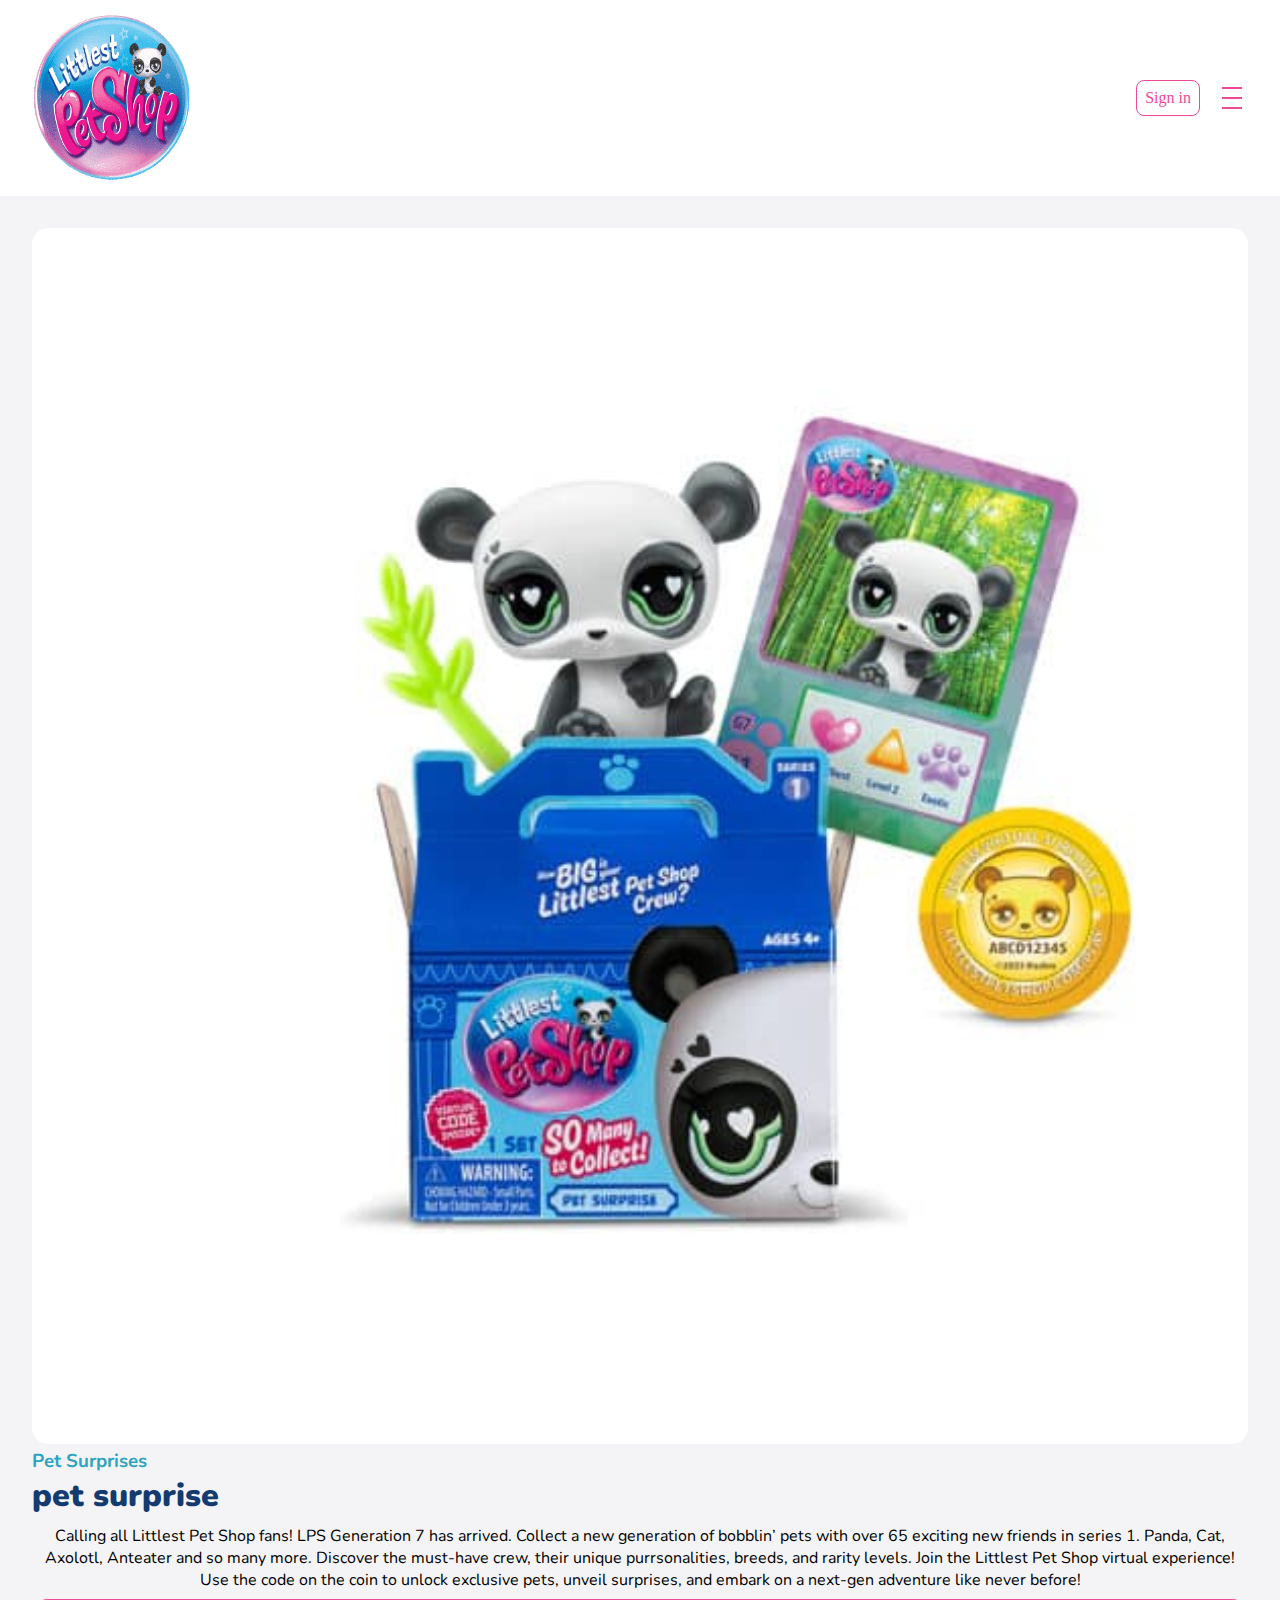
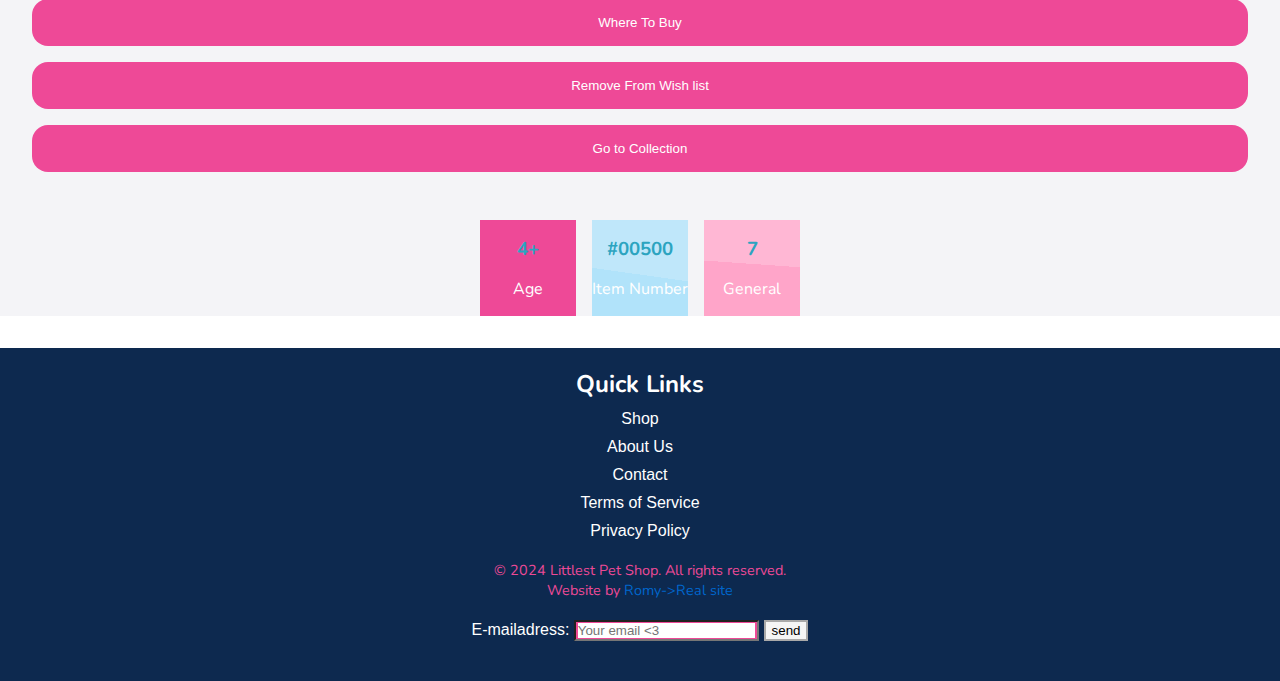
==== commit 72ae8674: "hoi" ====
--- a/productinfo.html
+++ b/productinfo.html
@@ -1,5 +1,6 @@
 <!DOCTYPE html>
 <html lang="en">
+
 <head>
 	<meta charset="UTF-8">
 	<meta name="author" content="Romy">
@@ -10,11 +11,12 @@
 	<link href="styles/style.css" rel="stylesheet">
 	<link rel="icon" type="image/svg+xml" href="images/lpslogo2.png">
 </head>
+
 <body>
 	<header>
 		<nav>
 			<a href="index.html"><img src="images/logolpsovaal.png"
-					alt="het logo van LPS roze sierlijke letterss met wit"></a>
+					alt="logo lps with blue and pink animals"></a>
 			<a href="productinfo.html">Sign in</a>
 			<!-- Hamburger icoon hulp van ali-->
 			<button type="button">
@@ -28,11 +30,12 @@
 		<article>
 			<img src="images/logolpsovaal.png" alt="logo lps, blue logo with a panda ">
 			<h3>Menu</h3>
-			<button><svg xmlns="http://www.w3.org/2000/svg" viewBox="0 0 24 24" fill="none">
-					<path fill-rule="evenodd" clip-rule="evenodd"
-						d="M5.29289 5.29289C5.68342 4.90237 6.31658 4.90237 6.70711 5.29289L12 10.5858L17.2929 5.29289C17.6834 4.90237 18.3166 4.90237 18.7071 5.29289C19.0976 5.68342 19.0976 6.31658 18.7071 6.70711L13.4142 12L18.7071 17.2929C19.0976 17.6834 19.0976 18.3166 18.7071 18.7071C18.3166 19.0976 17.6834 19.0976 17.2929 18.7071L12 13.4142L6.70711 18.7071C6.31658 19.0976 5.68342 19.0976 5.29289 18.7071C4.90237 18.3166 4.90237 17.6834 5.29289 17.2929L10.5858 12L5.29289 6.70711C4.90237 6.31658 4.90237 5.68342 5.29289 5.29289Z"
-						fill="#0F1729" />
-				</svg></button>
+			<button>
+				<svg xmlns="http://www.w3.org/2000/svg" viewBox="0 0 24 24" fill="none">
+					<path fill-rule="evenodd" clip-rule="evenodd" d="M5.29289 5.29289C5.68342 4.90237 6.31658 4.90237 6.70711 5.29289L12 10.5858L17.2929 5.29289C17.6834 4.90237 18.3166 4.90237 18.7071 5.29289C19.0976 5.68342 19.0976 6.31658 18.7071 6.70711L13.4142 12L18.7071 17.2929C19.0976 17.6834 19.0976 18.3166 18.7071 18.7071C18.3166 19.0976 17.6834 19.0976 17.2929 18.7071L12 13.4142L6.70711 18.7071C6.31658 19.0976 5.68342 19.0976 5.29289 18.7071C4.90237 18.3166 4.90237 17.6834 5.29289 17.2929L10.5858 12L5.29289 6.70711C4.90237 6.31658 4.90237 5.68342 5.29289 5.29289Z" fill="#0F1729">
+					</path>
+				</svg>
+			</button>
 		</article>
 		<ul>
 			<li><a href="productinfo.html">Learn</a></li>
@@ -55,39 +58,49 @@
 			</li>
 			<!-- https://www.svgrepo.com/show/533194/mail-alt.svg-->
 			<li><a href="productinfo.html"><svg xmlns="http://www.w3.org/2000/svg" aria-label="envelope icon"
-						viewBox="0 0 24 24" fill="none"><path d="M4 18L9 12M20 18L15 12M3 8L10.225 12.8166C10.8665 13.2443 11.1872 13.4582 11.5339 13.5412C11.8403 13.6147 12.1597 13.6147 12.4661 13.5412C12.8128 13.4582 13.1335 13.2443 13.775 12.8166L21 8M6.2 19H17.8C18.9201 19 19.4802 19 19.908 18.782C20.2843 18.5903 20.5903 18.2843 20.782 17.908C21 17.4802 21 16.9201 21 15.8V8.2C21 7.0799 21 6.51984 20.782 6.09202C20.5903 5.71569 20.2843 5.40973 19.908 5.21799C19.4802 5 18.9201 5 17.8 5H6.2C5.0799 5 4.51984 5 4.09202 5.21799C3.71569 5.40973 3.40973 5.71569 3.21799 6.09202C3 6.51984 3 7.07989 3 8.2V15.8C3 16.9201 3 17.4802 3.21799 17.908C3.40973 18.2843 3.71569 18.5903 4.09202 18.782C4.51984 19 5.07989 19 6.2 19Z"
-							stroke="#000000" stroke-width="2" stroke-linecap="round" stroke-linejoin="round"></svg>
+						viewBox="0 0 24 24" fill="none">
+						<path
+							d="M4 18L9 12M20 18L15 12M3 8L10.225 12.8166C10.8665 13.2443 11.1872 13.4582 11.5339 13.5412C11.8403 13.6147 12.1597 13.6147 12.4661 13.5412C12.8128 13.4582 13.1335 13.2443 13.775 12.8166L21 8M6.2 19H17.8C18.9201 19 19.4802 19 19.908 18.782C20.2843 18.5903 20.5903 18.2843 20.782 17.908C21 17.4802 21 16.9201 21 15.8V8.2C21 7.0799 21 6.51984 20.782 6.09202C20.5903 5.71569 20.2843 5.40973 19.908 5.21799C19.4802 5 18.9201 5 17.8 5H6.2C5.0799 5 4.51984 5 4.09202 5.21799C3.71569 5.40973 3.40973 5.71569 3.21799 6.09202C3 6.51984 3 7.07989 3 8.2V15.8C3 16.9201 3 17.4802 3.21799 17.908C3.40973 18.2843 3.71569 18.5903 4.09202 18.782C4.51984 19 5.07989 19 6.2 19Z"
+							stroke="#000000" stroke-width="2" stroke-linecap="round" stroke-linejoin="round">
+					</path>
+						</svg>
 				</a>
-			/li>
+			</li>
 		</ul>
 	</section>
 	<main class="tweedepagina">
-		<ul>
-			<li>
-				<img src="./images/pandalps.jpeg" alt="LPS panda comes with bamboo, a card and a coin">
-				<h4>Farm Besties Collector Set</h4>
-				<p>Calling all Littlest Pet Shop fans! LPS Generation 7 has arrived.
-					 Collect a new generation of bobblin pets with over 65 exciting new friends in series 1. </p>
-			</li>
-			<li>
-				<img src="./images/panda2.jpg" alt="">
-			</li>
-
-			<li>
-				<img src="./images/panda3.jpg" alt="">
-			</li>
-			<li>
-				<img src="./images/panda4.jpg"alt="">
-			</li>
-			<li>
-				<img src="./images/panda5.jpg" alt="">
-			</li>
-			<li>
-				<img src="./images/panda6.jpg" alt="">
-			</li>
-
-		</ul>
-</main>
+		<section>
+			<img src="./images/pandalps.jpeg" alt="LPS panda comes with bamboo, a card and a coin">
+			<h3>Pet Surprises</h3>
+			<h4>pet surprise</h4>
+			<p>Calling all Littlest Pet Shop fans! LPS Generation 7 has arrived. Collect a new generation of bobblin’
+				pets with over 65 exciting new friends in series 1. Panda, Cat, Axolotl, Anteater and so many more.
+				Discover the must-have crew, their unique purrsonalities, breeds, and rarity levels.
+				Join the Littlest Pet Shop virtual experience! Use the code on the coin to unlock exclusive pets, unveil
+				surprises, and embark on a next-gen adventure like never before! </p>
+			<div>
+				<button>Where To Buy</button>
+				<button>Remove From Wish list</button>
+				<button>Go to Collection</button>
+			</div>
+		</section>
+		<section>
+			<ul>
+				<li>
+					<h3>4+</h3>
+					<p>Age</p>
+				</li>
+				<li>
+					<h3>#00500</h3>
+					<p>Item Number</p>
+				</li>
+				<li>
+					<h3>7</h3>
+					<p>General</p>
+				</li>
+			</ul>
+		</section>
+	</main>
 	<script src="scripts/script.js"></script>
 	<footer>
 		<section>
@@ -108,14 +121,15 @@
 		<!-- credits aan anouk -->
 		<section>
 			<form>
-			<label>
-				E-mailadress:
-				<input type="email" name="email" placeholder="Your email <3" required/>
-			</label>
-			<button>send</button>
+				<label>
+					E-mailadress:
+					<input type="email" name="email" placeholder="Your email <3" required />
+				</label>
+				<button>send</button>
 			</form>
 		</section>
-	<!-- credits aan anouk -->
-</footer>
+		<!-- credits aan anouk -->
+	</footer>
 </body>
+
 </html>--- a/styles/style.css
+++ b/styles/style.css
@@ -12,7 +12,7 @@
 		height: auto;
 	}
 }
-
+/* hulp van eerste jaars */
 @keyframes draaiennn {
 	0% {
 		transform: rotate(0deg);
@@ -24,7 +24,7 @@
 		/* Draai de afbeelding 360 graden */
 	}
 }
-
+/* komt van bron: https://stackoverflow.com/questions/38132700/css-wiggle-shake-effect */
 @keyframes wiggle {
 
 	0% {
@@ -48,7 +48,6 @@
 	}
 }
 
-/*hulp van student assistent*/
 /**************/
 /* CSS REMEDY */
 /**************/
@@ -96,6 +95,7 @@
 p,
 h2 {
 	font-family: var(--lps-plain-text);
+	text-align: center;
 }
 
 h3 {
@@ -199,9 +199,7 @@
 	flex-direction: row;
 	/* Zorg ervoor dat de inhoud onder elkaar komt */
 	align-items: center;
-	/* Optioneel: centreer de inhoud horizontaal */
 	padding: 1rem;
-	/* Voeg wat padding toe om ruimte te creëren */
 }
 
 body>section article img {
@@ -224,37 +222,87 @@
 
 body>section article button {
 	width: auto;
-	/* Laat de breedte van de knop automatisch bepalen op basis van de inhoud */
 	display: inline-flex;
-	/* Zorg ervoor dat de knop alleen zoveel ruimte inneemt als nodig */
-	align-items: center;
-	/* Centreer de inhoud binnen de knop */
+	align-items: center;
 	justify-content: center;
-	/* Centreer het SVG-pictogram in de knop */
 	padding: 0.5rem;
-	/* Voeg wat padding toe om ruimte rond de knop te creëren */
 }
 
 body>section article button svg {
 	width: 2rem;
-	/* Stel de grootte van de SVG in (je kunt dit aanpassen naar behoefte) */
 	height: 2rem;
-	/* Zorg ervoor dat de hoogte van het SVG-pictogram dezelfde is als de breedte */
-	fill: rgb(0, 0, 0);
-}
-
-
-/****************/
-/* JOUW STYLING */
-/****************/
-
-/* jouw code */
+	fill: black;
+}
+
+[class="tweedepagina"] {
+	background-color: #F4F4F7;
+}
+[class="tweedepagina"] section:first-of-type {
+	background: transparent;
+}
+
+[class="tweedepagina"] section img {
+	border-radius: 1rem;
+}
+
+[class="tweedepagina"] section h3 {
+	color: #2CA4C0;
+	font-weight: 700; 
+}
+[class="tweedepagina"] section h3 {
+	color: #2CA4C0;
+	font-weight: 700; 
+}
+[class="tweedepagina"] section h4 {
+font-weight: 900;
+font-size: 2rem;
+text-align: left;
+color: #133B70;
+}
+
+[class="tweedepagina"] section:nth-of-type(1) p{
+	margin: .5rem;
+}
+
+[class="tweedepagina"] section:nth-of-type(2) ul {
+	flex-direction: row;
+	gap: 1rem;
+}
+
+
+[class="tweedepagina"] section:nth-of-type(2) ul li{
+	aspect-ratio: 1/1;
+	width: 6rem;
+	margin: 0;
+	padding: 0;
+}
+
+
+[class="tweedepagina"] section:nth-of-type(1)  div {
+	display: flex;
+	flex-direction: column;
+	gap: 1rem;
+}
+
+[class="tweedepagina"] section:nth-of-type(1) button {
+	width:100%;
+	display:block;
+	background-color:#EE4997;
+	padding: 1rem;
+	border-radius: 1rem;
+	color:white;
+}
+
+button:focus{
+background-color: pink;
+}
+
+
 
 header nav {
 	display: flex;
 	width: 100%;
 	background-color: white;
-	/* Lijnt alle children (items in de nav) horizontaal uit */
 	align-items: center;
 
 
@@ -274,7 +322,7 @@
 /* https://developer.mozilla.org/en-US/docs/Web/CSS/animation*/
 header nav a:nth-of-type(1) img {
 	animation: draaiennn 18s linear infinite;
-	/* De afbeelding draait elke 5 seconden continu */
+
 }
 
 /* sign in button*/
@@ -327,7 +375,6 @@
 	font-family: PetShopFont;
 }
 
-/* hulp van studentassistent*/
 
 main h2:first-of-type {
 	color: #EE4997;
@@ -343,7 +390,7 @@
 }
 
 main section ul li {
-	/* om de p's en buttons onder elkaar en in het midden van de sections te positioneren */
+	
 	display: grid;
 	place-content: center;
 	gap: 1em;
@@ -400,8 +447,6 @@
 	align-items: center;
 }
 
-/* Anouk heeft me heel lief geholpen met dit stuk*/
-
 main section:nth-of-type(3) ul li {
 	display: flex;
 	flex-direction: column;
@@ -424,6 +469,7 @@
 	color: white;
 	text-align: center;
 	transition: background-color 0.3s;
+	font-family:PetShopFont ;
 }
 
 main section:nth-of-type(3) ul li a:first-of-type:hover {
@@ -442,9 +488,8 @@
 }
 
 footer {
-	--footer-bgcolor: #0D294F;
-	/* Lichte achtergrondkleur */
-	padding: 20px 0;
+	background-color: #0D294F;
+	padding: 20px;
 	font-family: Arial, sans-serif;
 	text-align: center;
 }
@@ -486,16 +531,9 @@
 	text-decoration: none;
 }
 
-/* komt van bron: https://stackoverflow.com/questions/38132700/css-wiggle-shake-effect */
-
-
-/* [class="tweedepagina"] article {
-	width: 100vw;
-	padding: 1rem; 
-	border:3rem;
-	border-radius:solid;
-} */
-
+
+
+/* ali geleerd heo ik moet aanspreken */
 
 [class="tweedepagina"] ul {
 
@@ -553,6 +591,17 @@
 	text-align: left;
 
 }
+/* hulp van ali */
+button:focus {
+	outline: none;
+	animation: focusAnimation infinite 1s ;
+
+}
+
+a:focus {
+	animation: focusAnimation infinite 1s;
+	outline: none;
+}
 
 /* hulp van anouk*/
 footer section form {
@@ -562,7 +611,7 @@
 	align-items: center;
 	gap: .3em;
 }
-
+/* anoukje geholpen */
 footer section form label input:user-invalid {
 	background-color: red;
 }
@@ -595,4 +644,15 @@
 
 footer label {
 	color:white;
+}
+/* ali geholpen */
+
+@keyframes focusAnimation {
+	from {
+		border: solid inherit 5px;
+	}
+	to {
+		border: solid blue 5px;
+
+	}
 }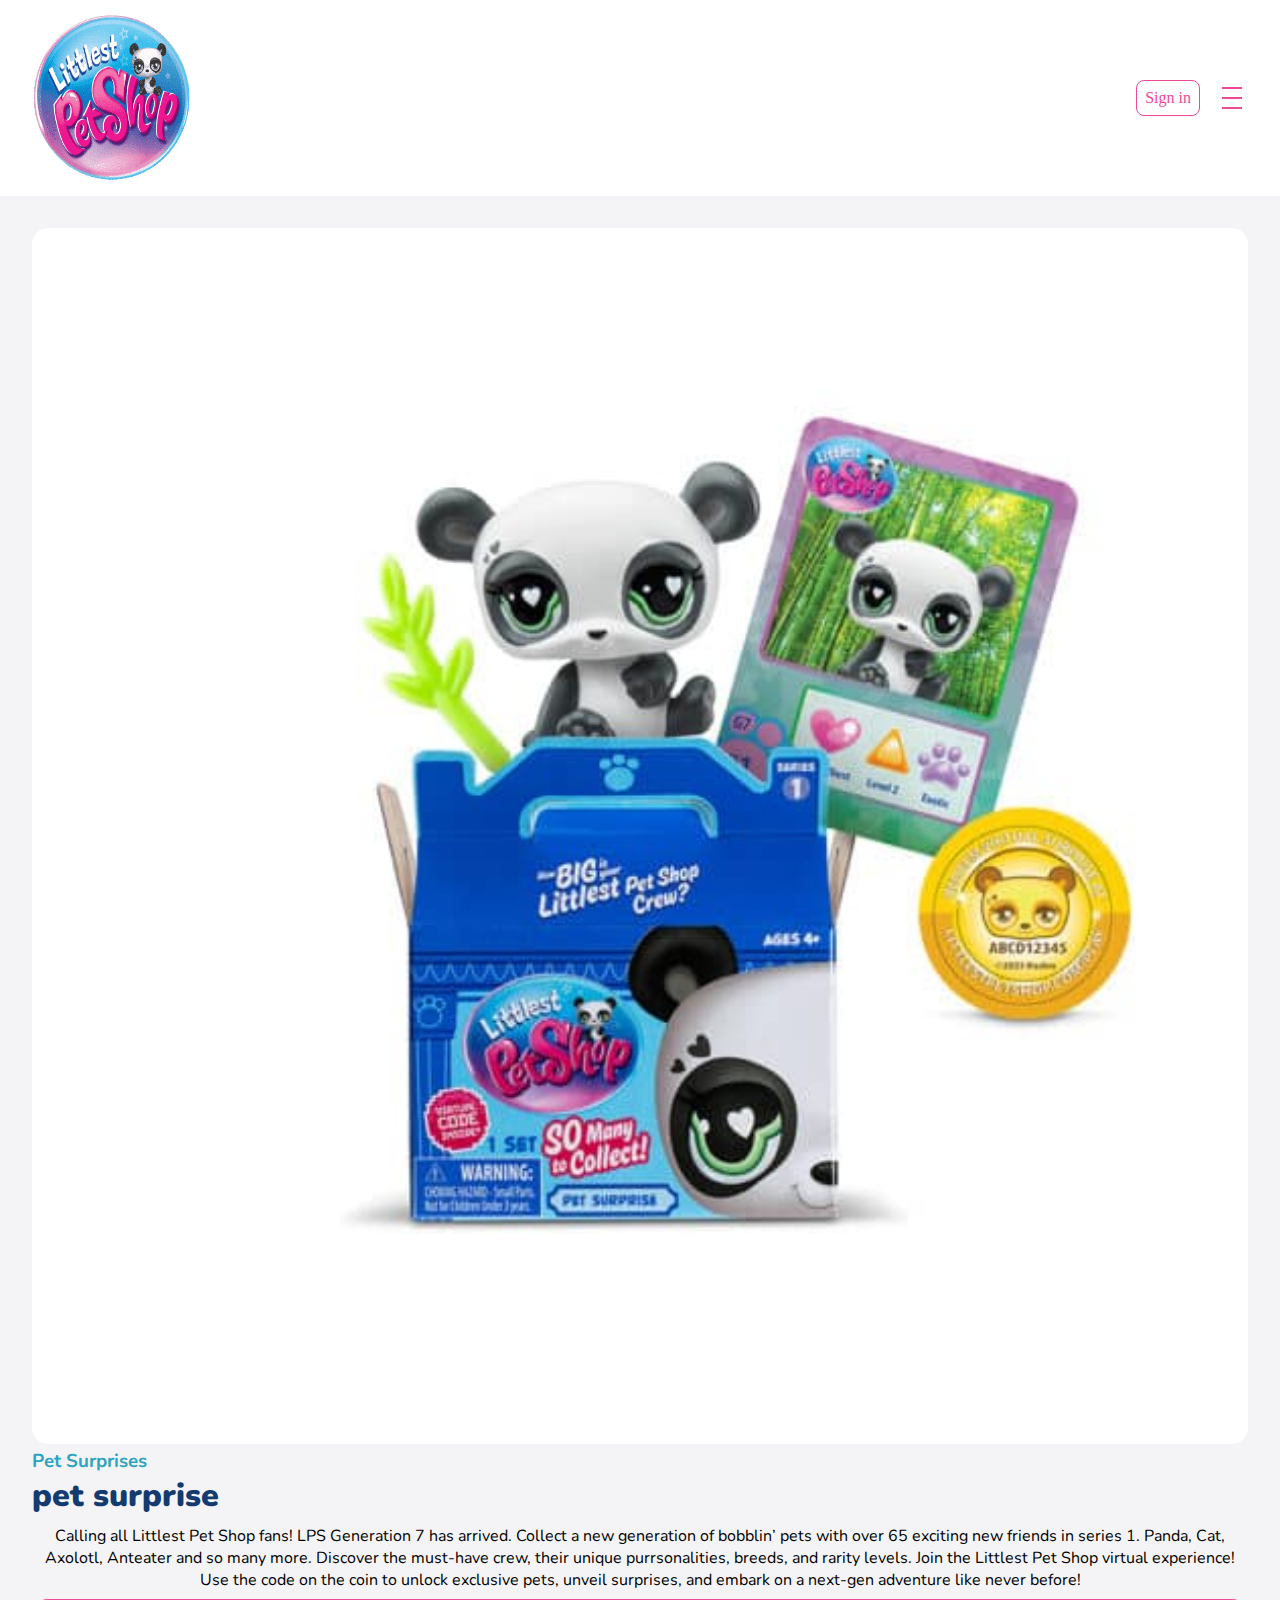
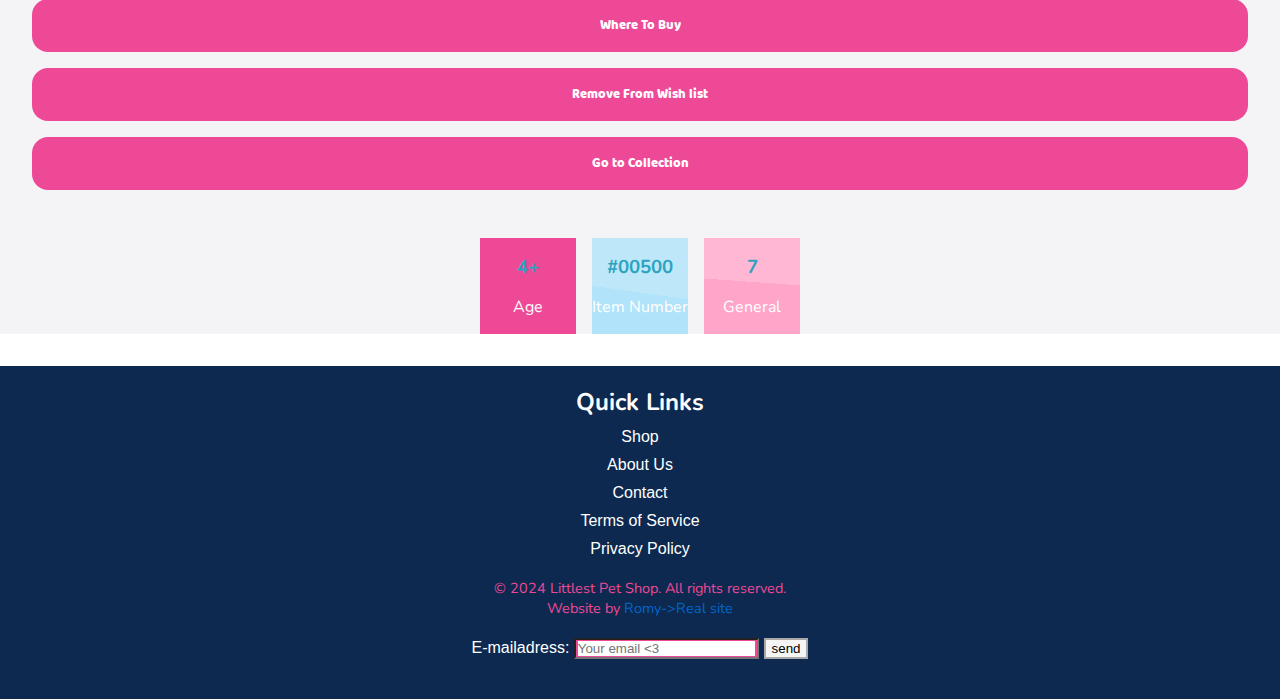
==== commit 65c26fda: "Update productinfo.html" ====
--- a/productinfo.html
+++ b/productinfo.html
@@ -9,13 +9,13 @@
 	<title>Littlest Pet Shop - Home - Littlest Pet Shop</title>
 
 	<link href="styles/style.css" rel="stylesheet">
-	<link rel="icon" type="image/svg+xml" href="images/lpslogo2.png">
+	<link rel="icon" type="image/svg+xml" href="./images/lpslogo2.png">
 </head>
 
 <body>
 	<header>
 		<nav>
-			<a href="index.html"><img src="images/logolpsovaal.png"
+			<a href="index.html"><img src="./images/logolpsovaal.png"
 					alt="logo lps with blue and pink animals"></a>
 			<a href="productinfo.html">Sign in</a>
 			<!-- Hamburger icoon hulp van ali-->
@@ -28,7 +28,7 @@
 	</header>
 	<section>
 		<article>
-			<img src="images/logolpsovaal.png" alt="logo lps, blue logo with a panda ">
+			<img src="./images/logolpsovaal.png" alt="logo lps, blue logo with a panda ">
 			<h3>Menu</h3>
 			<button>
 				<svg xmlns="http://www.w3.org/2000/svg" viewBox="0 0 24 24" fill="none">
@@ -132,4 +132,4 @@
 	</footer>
 </body>
 
-</html>+</html>
--- a/styles/style.css
+++ b/styles/style.css
@@ -291,6 +291,7 @@
 	padding: 1rem;
 	border-radius: 1rem;
 	color:white;
+	font-family: PetShopFont;
 }
 
 button:focus{
@@ -331,7 +332,7 @@
 	padding: 0.5rem;
 	border-radius: .5rem;
 	border: solid var(--color-llp) 1px;
-
+	font-family: PettShopFont;
 }
 
 header nav button {
